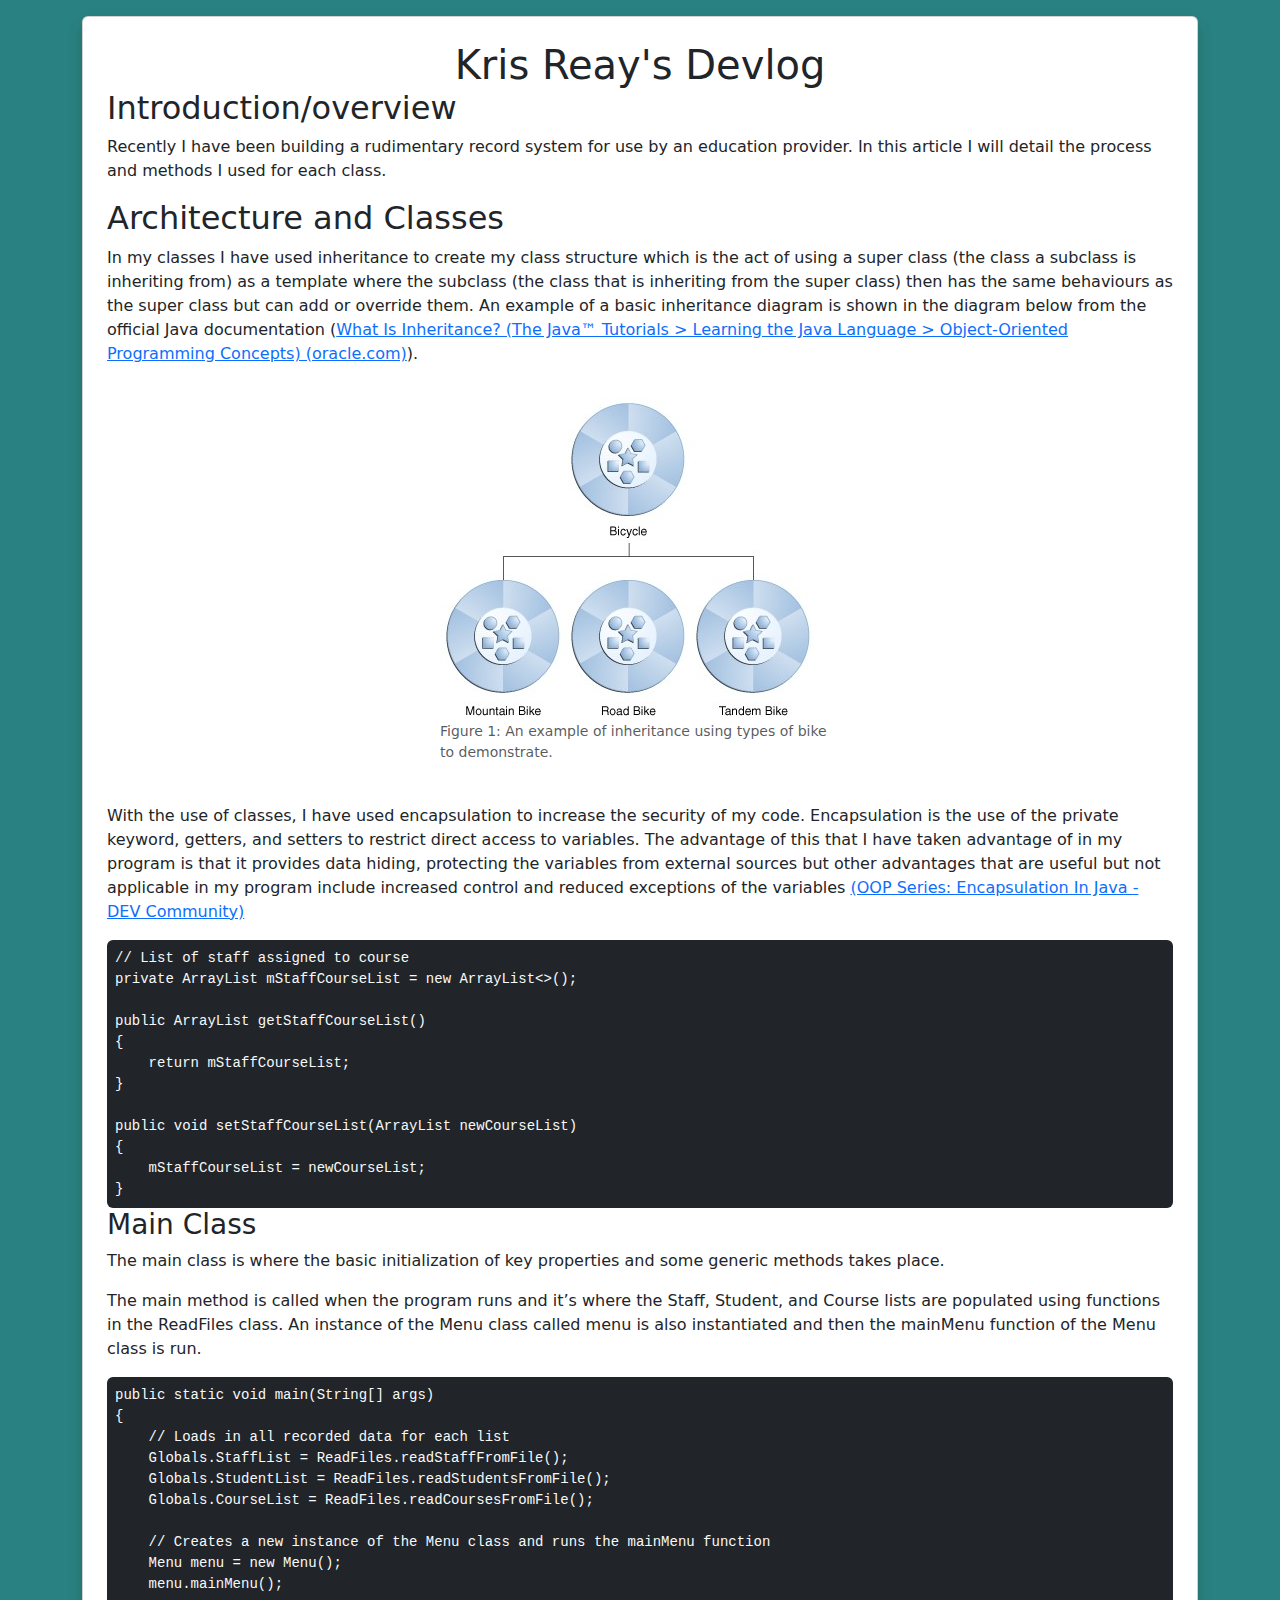
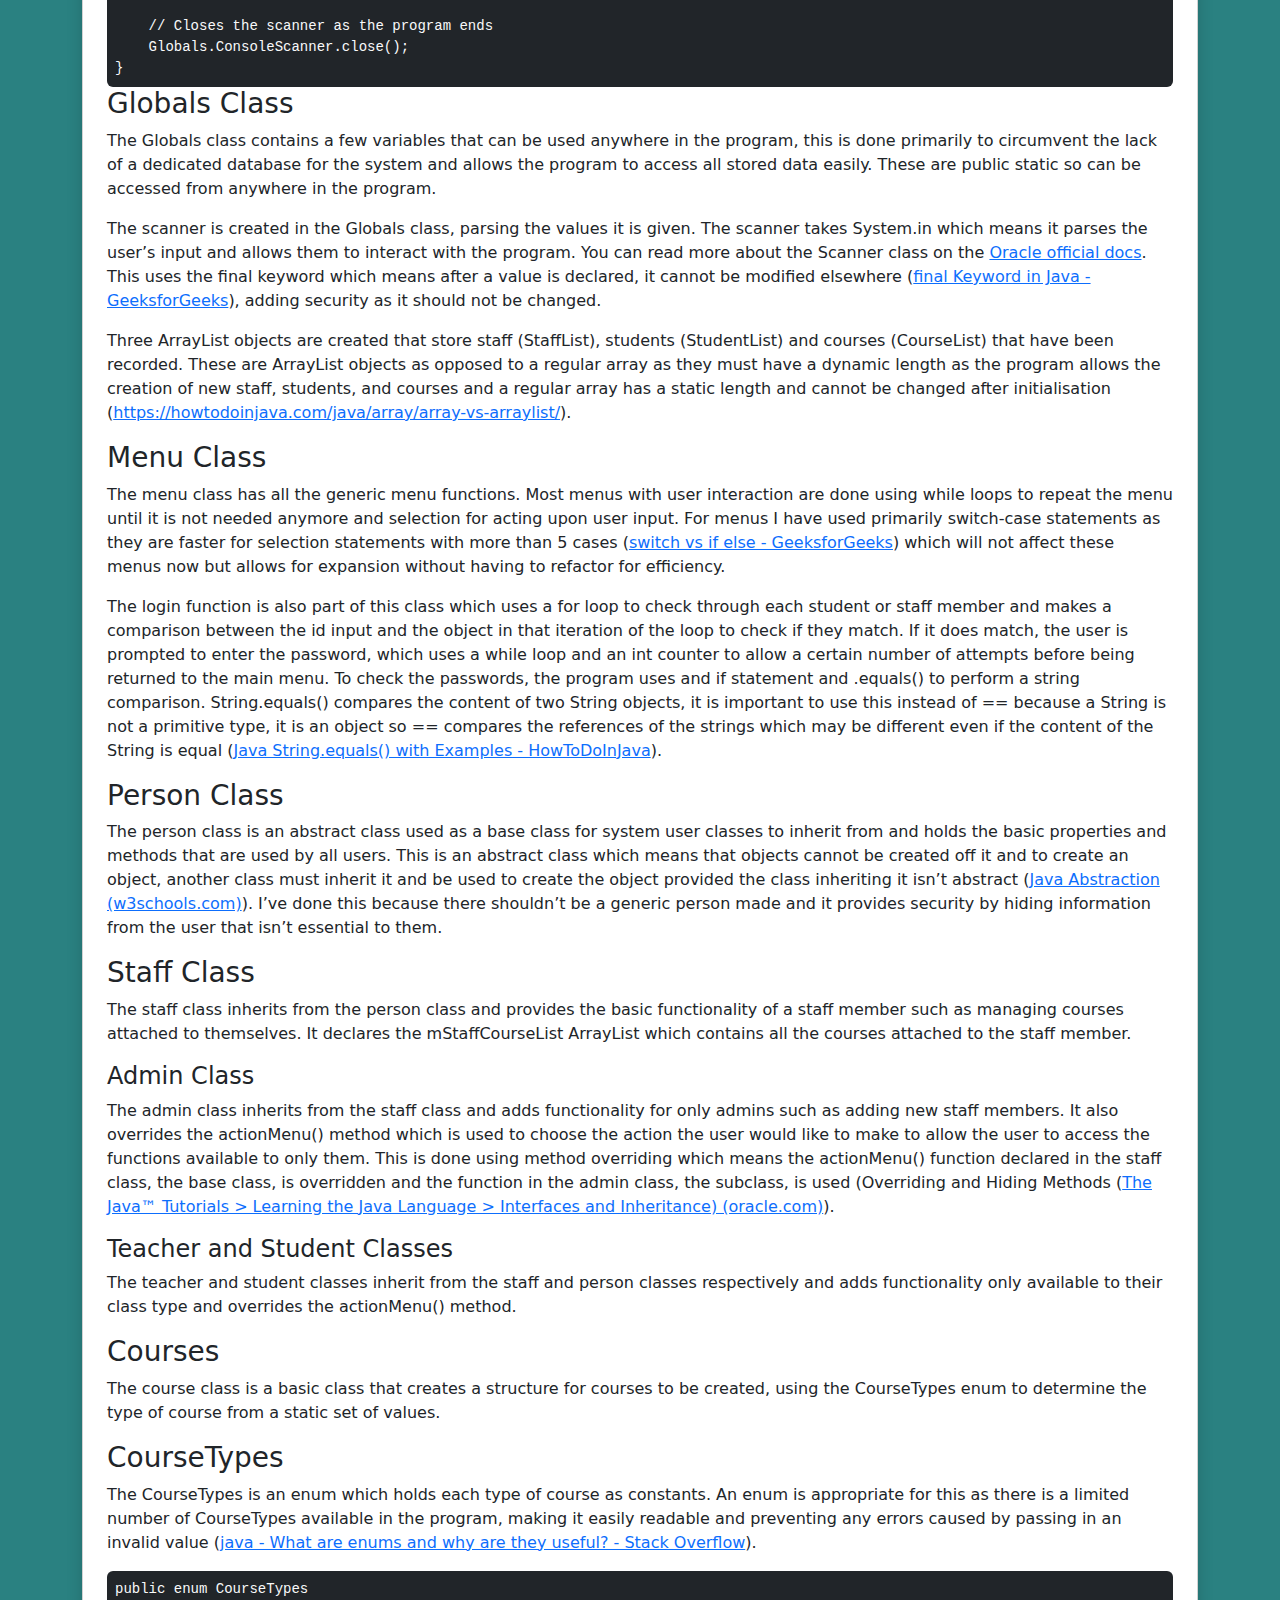
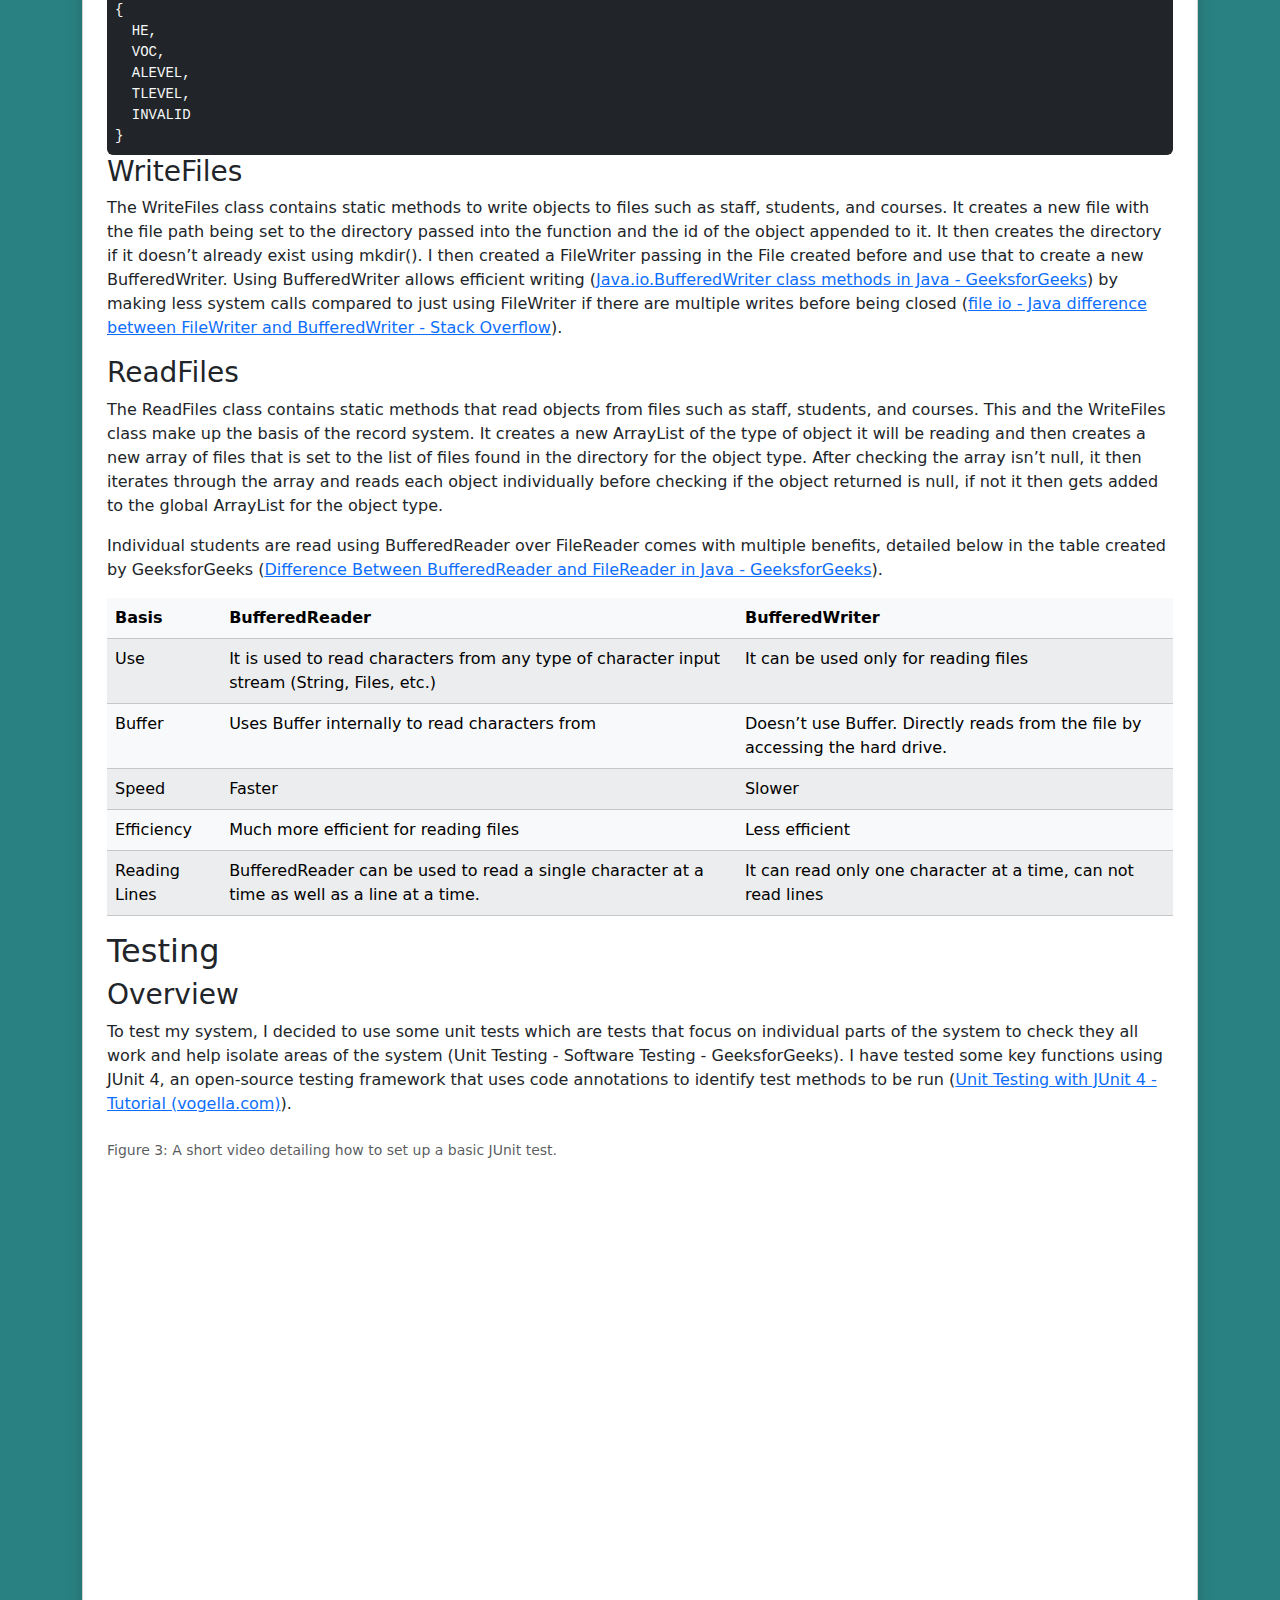
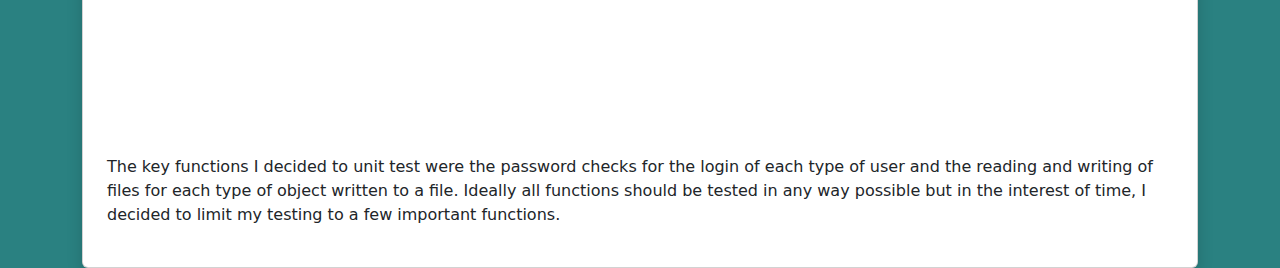
==== index.html @ dc6b8856 "Added embedded video" ====
<!DOCTYPE html>
<html lang="en">

<head>
  <meta charset="UTF-8">
  <meta name="viewport" content="width=device-width, initial-scale=1.0">
  <meta http-equiv="X-UA-Compatible" content="ie=edge">
  <title>My Website</title>
  <link rel="stylesheet" href="./lib/bootstrap/css/bootstrap.min.css">
  <link rel="stylesheet" href="./StyleSheets/Styles.css">
</head>

<body>

  <main class="">
    <div class="container">
      <div class="card shadow p-4 mt-3">

        <h1 class="m-0 text-center">Kris Reay's Devlog</h1>

        <h2>Introduction/overview</h2>
        <p>Recently I have been building a rudimentary record system for use by an education provider. In this article I
          will detail the process and methods I used for each class.</p>

        <h2>Architecture and Classes</h2>

        <p>In my classes I have used inheritance to create my class structure which is the act of using a super class
          (the class a subclass is inheriting from) as a template where the subclass (the class that is inheriting from
          the super class) then has the same behaviours as the super class but can add or override them. An example of a
          basic inheritance diagram is shown in the diagram below from the official Java documentation (<a
            href="https://docs.oracle.com/javase/tutorial/java/concepts/inheritance.html">What Is Inheritance? (The
            Java™ Tutorials > Learning the Java Language > Object-Oriented Programming Concepts) (oracle.com)</a>).</p>

        <div class="image-container">
          <figure class="figure">
            <img src="images/Inheritance diagram.jpg" alt="A diagram of classes in a hierarchy." class="img-fluid">
            <figcaption class="figure-caption">Figure 1: An example of inheritance using types of bike to demonstrate.
            </figcaption>
          </figure>

        </div>

        <p>With the use of classes, I have used encapsulation to increase the security of my code. Encapsulation is the
          use of the private keyword, getters, and setters to restrict direct access to variables. The advantage of this
          that I have taken advantage of in my program is that it provides data hiding, protecting the variables from
          external sources but other advantages that are useful but not applicable in my program include increased
          control and reduced exceptions of the variables <a
            href="https://dev.to/princeibs/oop-series-encapsulation-in-java-1n51">(OOP Series: Encapsulation In Java -
            DEV Community)</a></p>


        <pre class="m-0 p-2 bg-dark text-light rounded overflow-x-auto"><code>// List of staff assigned to course
private ArrayList<String> mStaffCourseList = new ArrayList<>();

public ArrayList<String> getStaffCourseList()
{
    return mStaffCourseList;
}

public void setStaffCourseList(ArrayList<String> newCourseList)
{
    mStaffCourseList = newCourseList;
}</code></pre>


        <h3>Main Class</h3>
        <p>The main class is where the basic initialization of key properties and some generic methods takes place.</p>
        <p>The main method is called when the program runs and it’s where the Staff, Student, and Course lists are
          populated using functions in the ReadFiles class. An instance of the Menu class called menu is also
          instantiated and then the mainMenu function of the Menu class is run. </p>

        <pre class="m-0 p-2 bg-dark text-light rounded overflow-x-auto"><code>public static void main(String[] args)
{
    // Loads in all recorded data for each list
    Globals.StaffList = ReadFiles.readStaffFromFile();
    Globals.StudentList = ReadFiles.readStudentsFromFile();
    Globals.CourseList = ReadFiles.readCoursesFromFile();

    // Creates a new instance of the Menu class and runs the mainMenu function
    Menu menu = new Menu();
    menu.mainMenu();

    // Closes the scanner as the program ends
    Globals.ConsoleScanner.close();
}</code></pre>

        <h3>Globals Class</h3>
        <p>The Globals class contains a few variables that can be used anywhere in the program, this is done primarily
          to circumvent the lack of a dedicated database for the system and allows the program to access all stored data
          easily. These are public static so can be accessed from anywhere in the program.</p>
        <p>The scanner is created in the Globals class, parsing the values it is given. The scanner takes System.in
          which means it parses the user’s input and allows them to interact with the program. You can read more about
          the Scanner class on the <a href="https://docs.oracle.com/javase/8/docs/api/java/util/Scanner.html">Oracle
            official docs</a>. This uses the final keyword which means after a value is declared, it cannot be modified
          elsewhere (<a href="https://www.geeksforgeeks.org/final-keyword-in-java/">final Keyword in Java -
            GeeksforGeeks</a>), adding security as it should not be changed.</p>
        <p>Three ArrayList objects are created that store staff (StaffList), students (StudentList) and courses
          (CourseList) that have been recorded. These are ArrayList objects as opposed to a regular array as they must
          have a dynamic length as the program allows the creation of new staff, students, and courses and a regular
          array has a static length and cannot be changed after initialisation
          (<a
            href="https://howtodoinjava.com/java/array/array-vs-arraylist/">https://howtodoinjava.com/java/array/array-vs-arraylist/</a>).
        </p>

        <h3>Menu Class</h3>
        <p>The menu class has all the generic menu functions. Most menus with user interaction are done using while
          loops to repeat the menu until it is not needed anymore and selection for acting upon user input. For menus I
          have used primarily switch-case statements as they are faster for selection statements with more than 5 cases
          (<a href="https://www.geeksforgeeks.org/switch-vs-else/">switch vs if else - GeeksforGeeks</a>) which will not
          affect these menus now but allows for expansion without
          having to refactor for efficiency. </p>
        <p>The login function is also part of this class which uses a for loop to check through each student or staff
          member and makes a comparison between the id input and the object in that iteration of the loop to check if
          they match. If it does match, the user is prompted to enter the password, which uses a while loop and an int
          counter to allow a certain number of attempts before being returned to the main menu. To check the passwords,
          the program uses and if statement and .equals() to perform a string comparison. String.equals() compares the
          content of two String objects, it is important to use this instead of == because a String is not a primitive
          type, it is an object so == compares the references of the strings which may be different even if the content
          of the String is equal (<a href="https://howtodoinjava.com/java/string/string-equals-method/">Java
            String.equals() with Examples - HowToDoInJava</a>).</p>

        <h3>Person Class</h3>
        <p>The person class is an abstract class used as a base class for system user classes to inherit from and holds
          the basic properties and methods that are used by all users. This is an abstract class which means that
          objects cannot be created off it and to create an object, another class must inherit it and be used to create
          the object provided the class inheriting it isn’t abstract (<a
            href="https://www.w3schools.com/java/java_abstract.asp">Java Abstraction (w3schools.com)</a>). I’ve done
          this
          because there shouldn’t be a generic person made and it provides security by hiding information from the user
          that isn’t essential to them. </p>

        <h3>Staff Class</h3>
        <p>The staff class inherits from the person class and provides the basic functionality of a staff member such as
          managing courses attached to themselves. It declares the mStaffCourseList ArrayList which contains all the
          courses attached to the staff member. </p>

        <h4>Admin Class</h4>
        <p>The admin class inherits from the staff class and adds functionality for only admins such as adding new staff
          members. It also overrides the actionMenu() method which is used to choose the action the user would like to
          make to allow the user to access the functions available to only them. This is done using method overriding
          which means the actionMenu() function declared in the staff class, the base class, is overridden and the
          function in the admin class, the subclass, is used (Overriding and Hiding Methods (<a
            href="https://docs.oracle.com/javase/tutorial/java/IandI/override.html">The Java™ Tutorials >
            Learning the Java Language > Interfaces and Inheritance) (oracle.com)</a>). </p>

        <h4>Teacher and Student Classes</h4>

        <p>The teacher and student classes inherit from the staff and person classes respectively and adds
          functionality only available to their class type and overrides the actionMenu() method. </p>


        <h3>Courses</h3>

        <p>The course class is a basic class that creates a structure for courses to be created, using the CourseTypes
          enum
          to determine the type of course from a static set of values.</p>

        <h3>CourseTypes</h3>

        <p>The CourseTypes is an enum which holds each type of course as constants. An enum is appropriate for this as
          there is a limited number of CourseTypes available in the program, making it easily readable and preventing
          any
          errors caused by passing in an invalid value (<a
            href="https://stackoverflow.com/questions/4709175/what-are-enums-and-why-are-they-useful/4709224#4709224">java
            - What are enums and why are they useful? - Stack Overflow</a>).</p>

        <pre class="m-0 p-2 bg-dark text-light rounded overflow-x-auto"><code>public enum CourseTypes
{
  HE,
  VOC,
  ALEVEL,
  TLEVEL,
  INVALID
}</code></pre>

        <h3>WriteFiles</h3>

        <p>The WriteFiles class contains static methods to write objects to files such as staff, students, and courses.
          It
          creates a new file with the file path being set to the directory passed into the function and the id of the
          object appended to it. It then creates the directory if it doesn’t already exist using mkdir(). I then created
          a
          FileWriter passing in the File created before and use that to create a new BufferedWriter. Using
          BufferedWriter
          allows efficient writing (<a
            href="https://www.geeksforgeeks.org/io-bufferedwriter-class-methods-java/">Java.io.BufferedWriter class
            methods in Java - GeeksforGeeks</a>) by making less system
          calls compared to just using FileWriter if there are multiple writes before being closed (<a
            href="https://stackoverflow.com/questions/12350248/java-difference-between-filewriter-and-bufferedwriter/12350364#12350364">file
            io - Java
            difference between FileWriter and BufferedWriter - Stack Overflow</a>).</p>

        <h3>ReadFiles</h3>

        <p>The ReadFiles class contains static methods that read objects from files such as staff, students, and
          courses. This and the WriteFiles class make up the basis of the record system. It creates a new ArrayList of
          the type of object it will be reading and then creates a new array of files that is set to the list of files
          found in the directory for the object type. After checking the array isn’t null, it then iterates through the
          array and reads each object individually before checking if the object returned is null, if not it then gets
          added to the global ArrayList for the object type.</p>

        <p>Individual students are read using BufferedReader over FileReader comes with multiple benefits, detailed
          below
          in the table created by GeeksforGeeks (<a
            href="https://www.geeksforgeeks.org/difference-between-bufferedreader-and-filereader-in-java/">Difference
            Between BufferedReader and FileReader in Java -
            GeeksforGeeks</a>).</p>

        <div class="table-responsive">
          <table class="table table-striped table-light">
            <thead>
              <tr>
                <th>Basis</th>
                <th>BufferedReader</th>
                <th>BufferedWriter</th>
              </tr>
            </thead>
            <tbody>
              <tr>
                <td>Use</td>
                <td>It is used to read characters from any type of character input stream (String, Files, etc.)</td>
                <td>It can be used only for reading files</td>
              </tr>
              <tr>
                <td>Buffer</td>
                <td>Uses Buffer internally to read characters from</td>
                <td>Doesn’t use Buffer. Directly reads from the file by accessing the hard drive.</td>
              </tr>
              <tr>
                <td>Speed</td>
                <td>Faster</td>
                <td>Slower</td>
              </tr>
              <tr>
                <td>Efficiency</td>
                <td>Much more efficient for reading files</td>
                <td>Less efficient</td>
              </tr>
              <tr>
                <td>Reading Lines</td>
                <td>BufferedReader can be used to read a single character at a time as well as a line at a time.</td>
                <td>It can read only one character at a time, can not read lines</td>
              </tr>
            </tbody>
          </table>
        </div>

        <h2>Testing</h2>

        <h3>Overview</h3>

        <p>To test my system, I decided to use some unit tests which are tests that focus on individual parts of the
          system to check they all work and help isolate areas of the system (<a
            hre="https://www.geeksforgeeks.org/unit-testing-software-testing/">Unit Testing - Software Testing -
            GeeksforGeeks</a>). I have tested some key functions using JUnit 4, an open-source testing framework that
          uses
          code annotations to identify test methods to be run (<a
            href="https://www.vogella.com/tutorials/JUnit4/article.html">Unit Testing with JUnit 4 - Tutorial
            (vogella.com)</a>).</p>

        <figure class="ratio ratio-16x9 mt-2 mb-3">
          <iframe src="https://www.youtube.com/embed/OsCVJX81yIo?si=j7P9_ySsErX0QL7p" title="YouTube video player"
            frameborder="0"
            allow="accelerometer; autoplay; clipboard-write; encrypted-media; gyroscope; picture-in-picture; web-share"
            referrerpolicy="strict-origin-when-cross-origin" allowfullscreen></iframe>
          <figcaption class="figure-caption">Figure 3: A short video detailing how to set up a basic JUnit test.
          </figcaption>
        </figure>

        <p>The key functions I decided to unit test were the password checks for the login of each type of user and the
          reading and writing of files for each type of object written to a file. Ideally all functions should be tested
          in any way possible but in the interest of time, I decided to limit my testing to a few important functions.
        </p>
      </div>
    </div>
  </main>
</body>

</html>
---- StyleSheets/Styles.css ----
.image-container {
    max-width: 400px;
    max-height: 400px;
    margin: auto;
    margin-top: 15px;
    margin-bottom: 25px;
}

body {
    background-color: #2a8181;
}
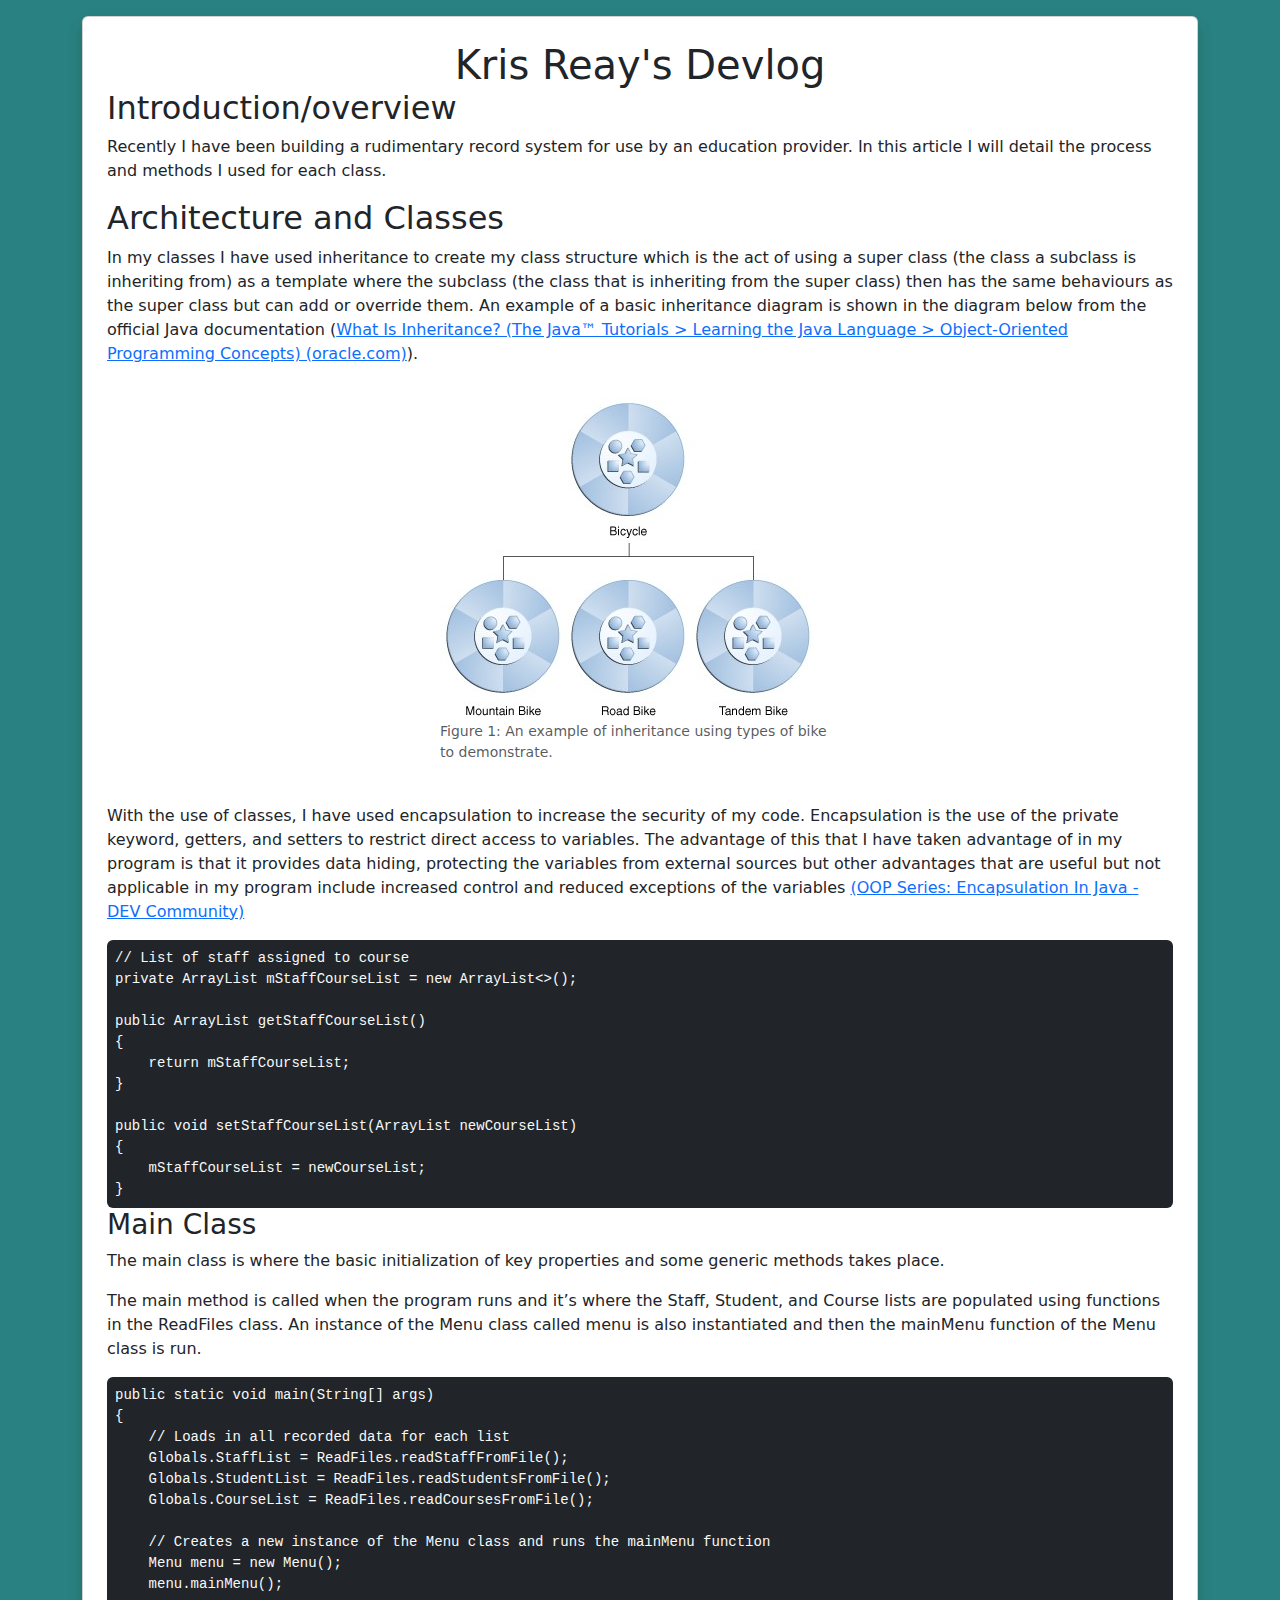
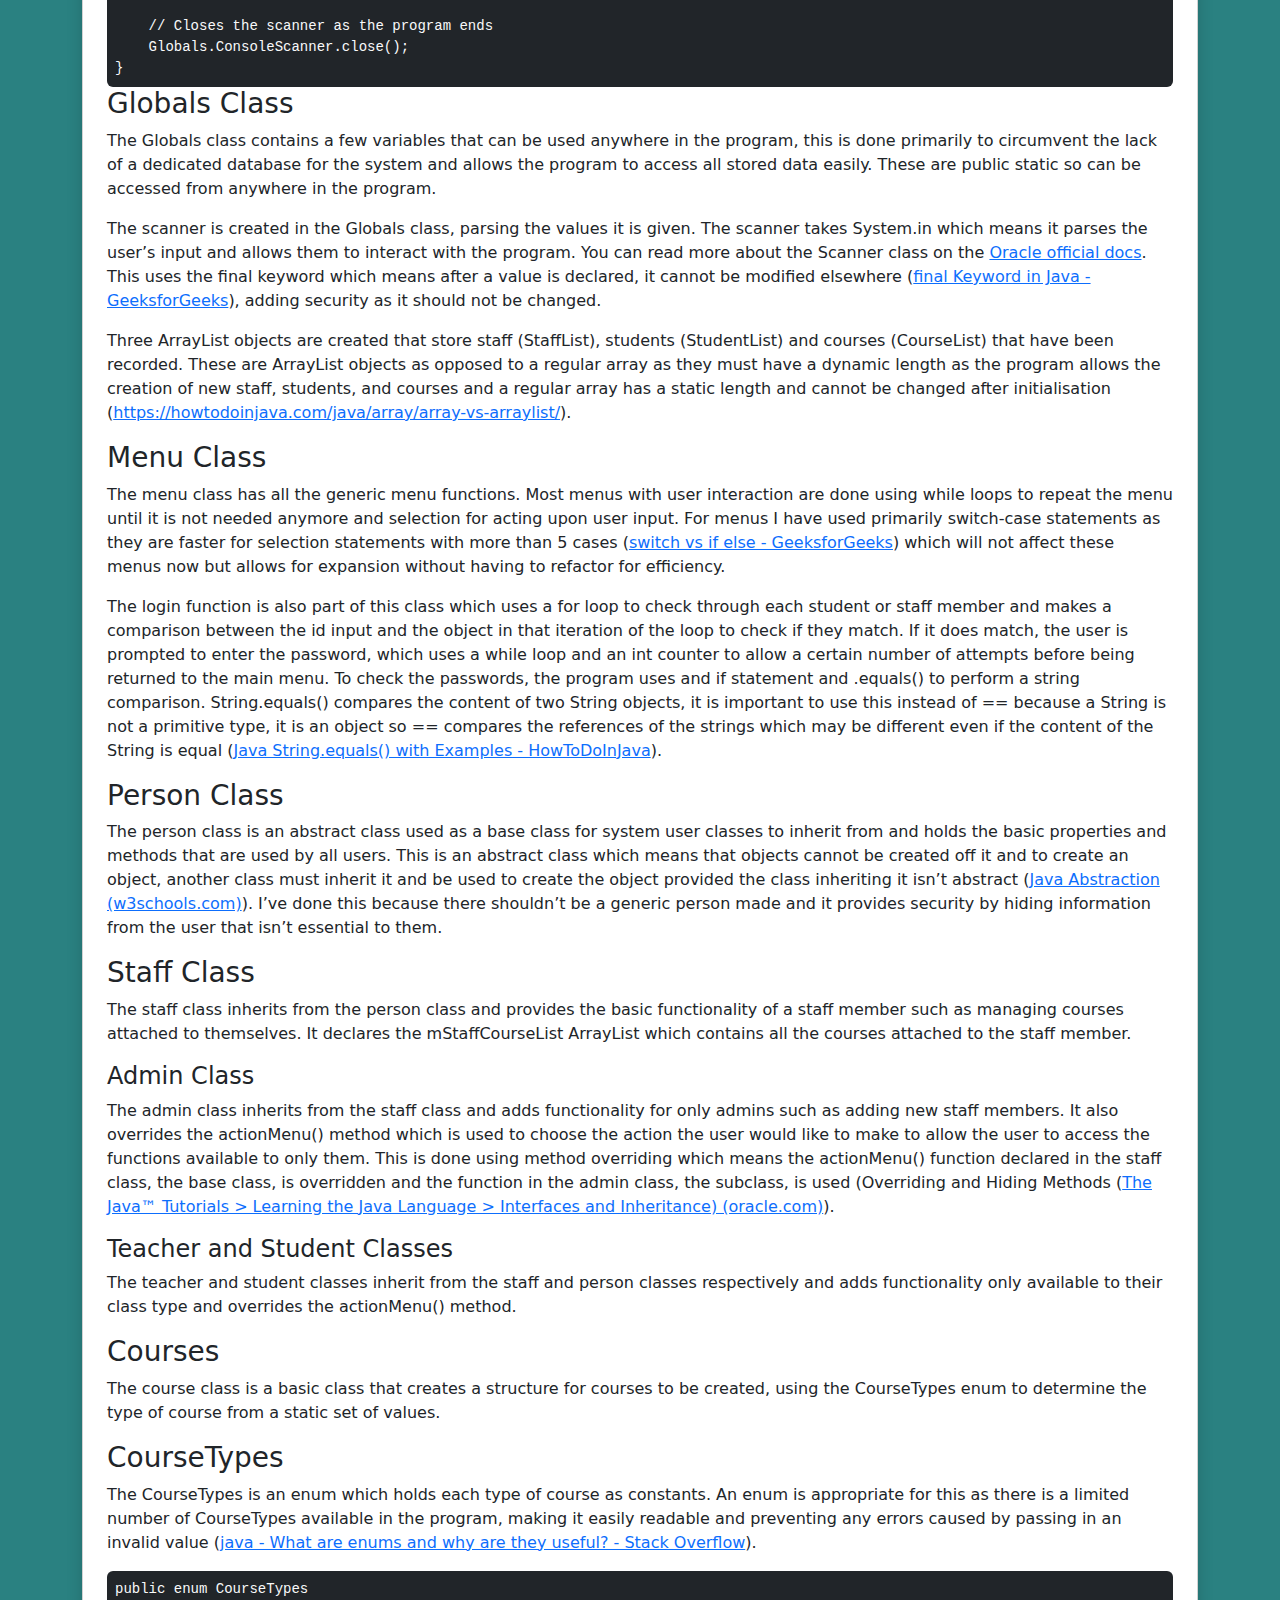
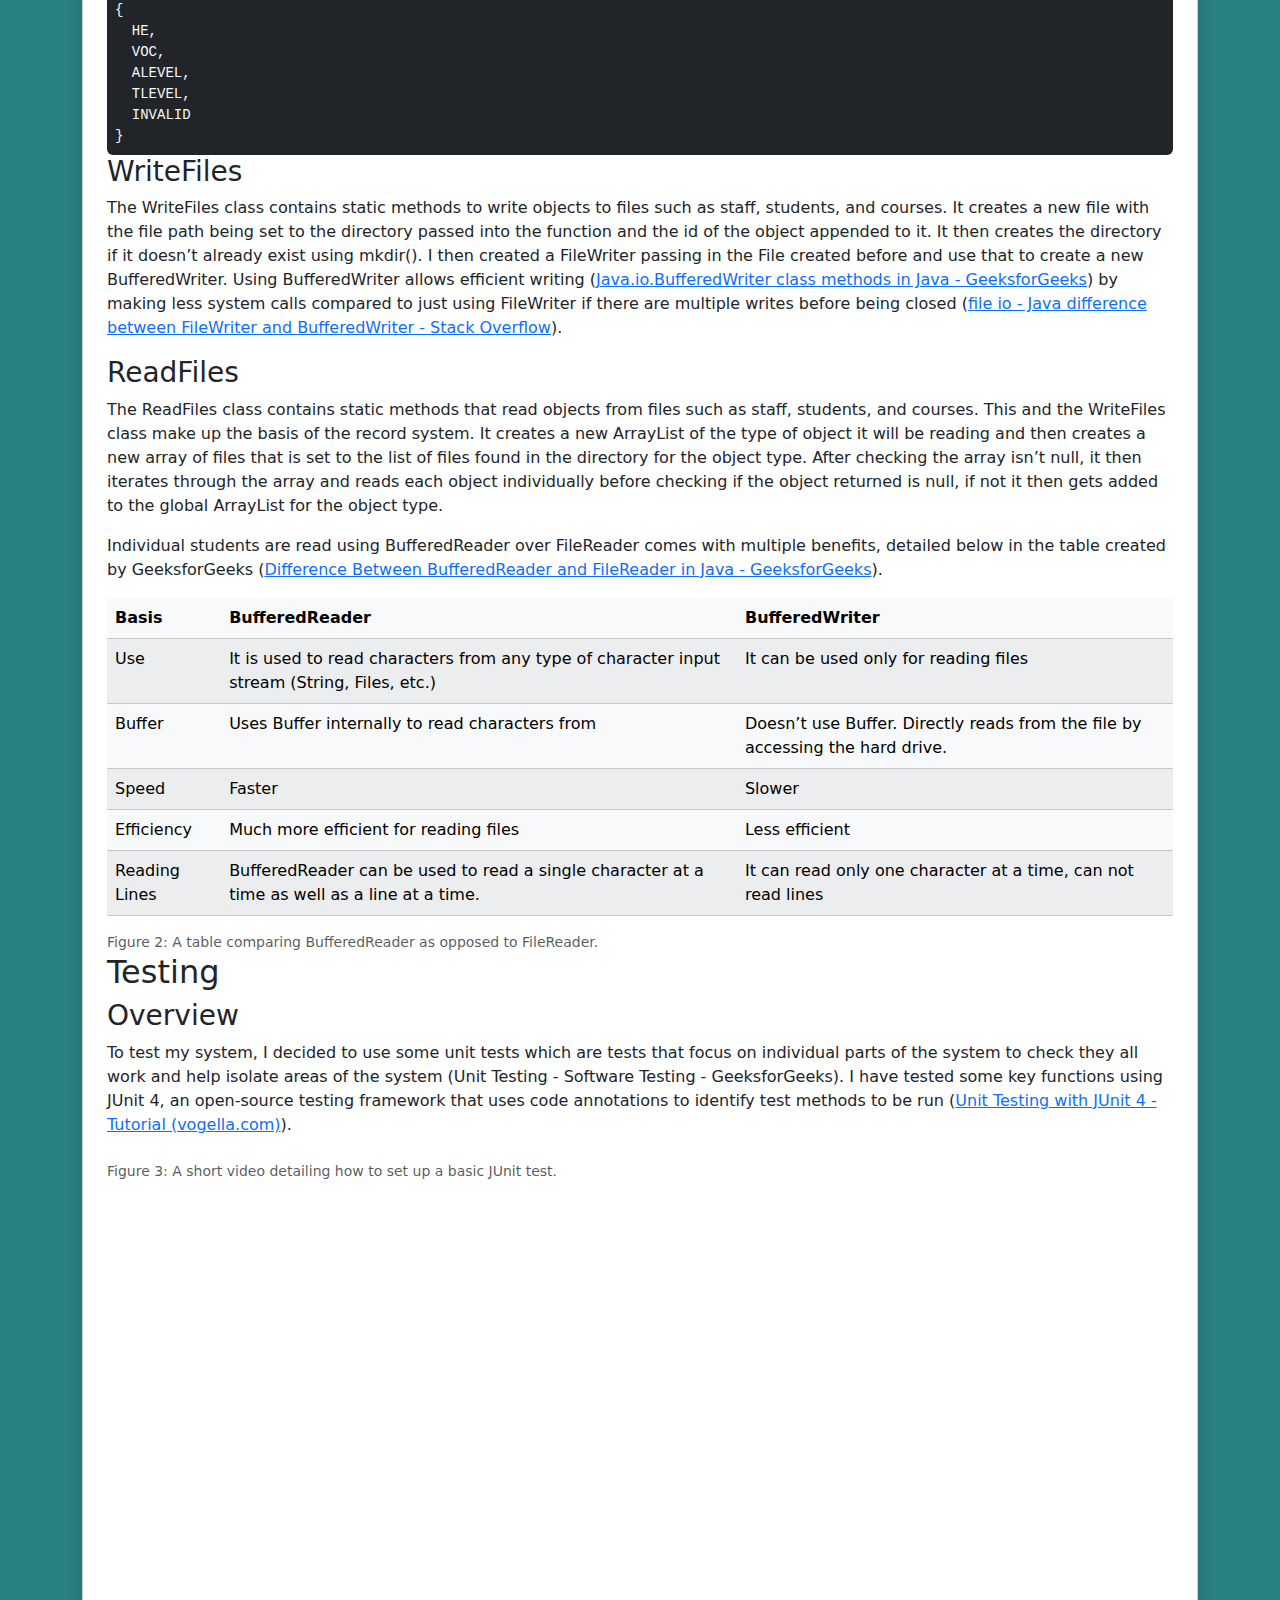
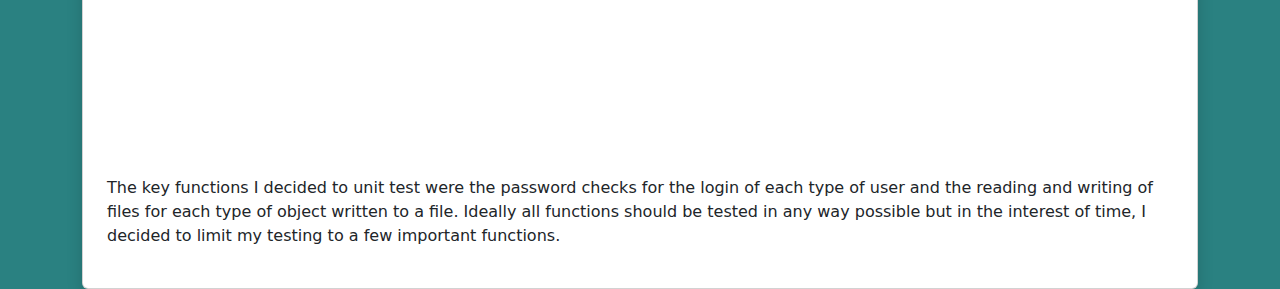
==== commit 49096830: "Added figure caption to table" ====
--- a/index.html
+++ b/index.html
@@ -244,6 +244,9 @@
             </tbody>
           </table>
         </div>
+          <figcaption class="figure-caption">Figure 2: A table comparing BufferedReader as opposed to FileReader.
+          </figcaption>
+        </figure>
 
         <h2>Testing</h2>
 
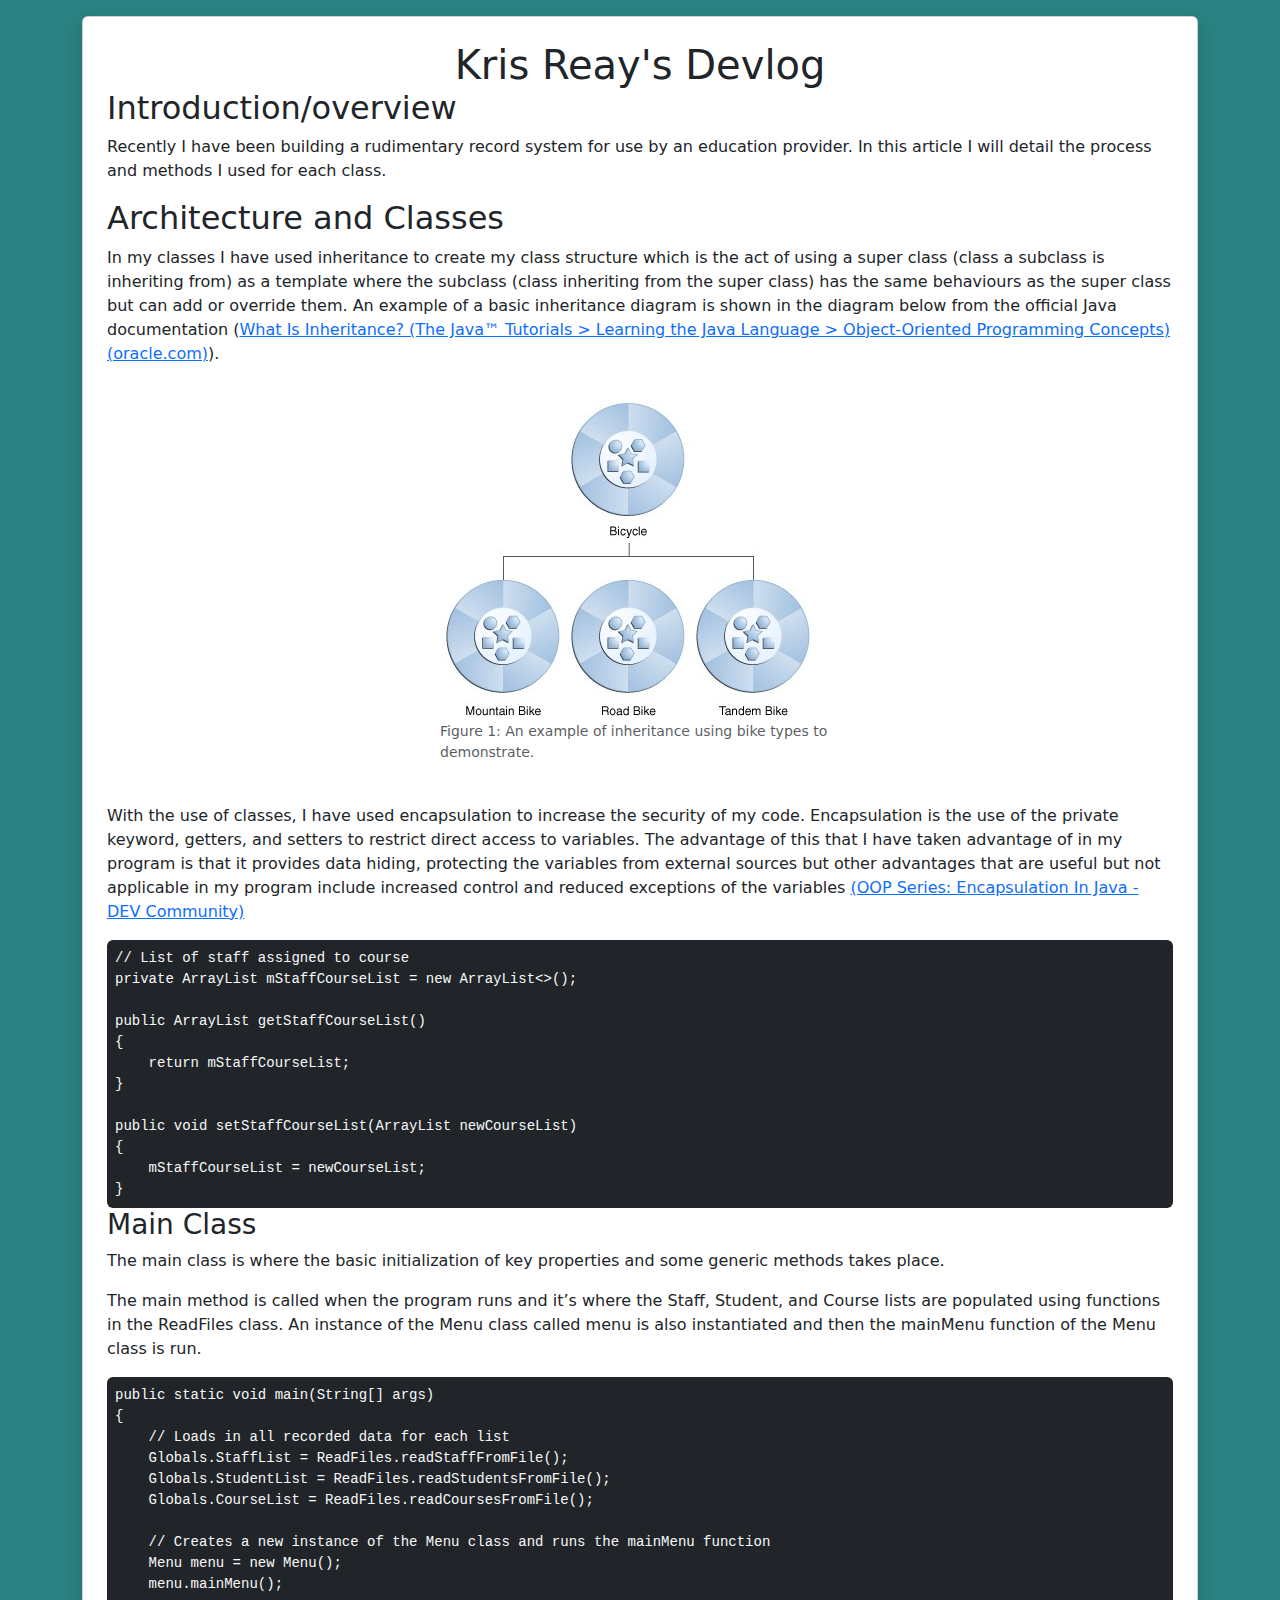
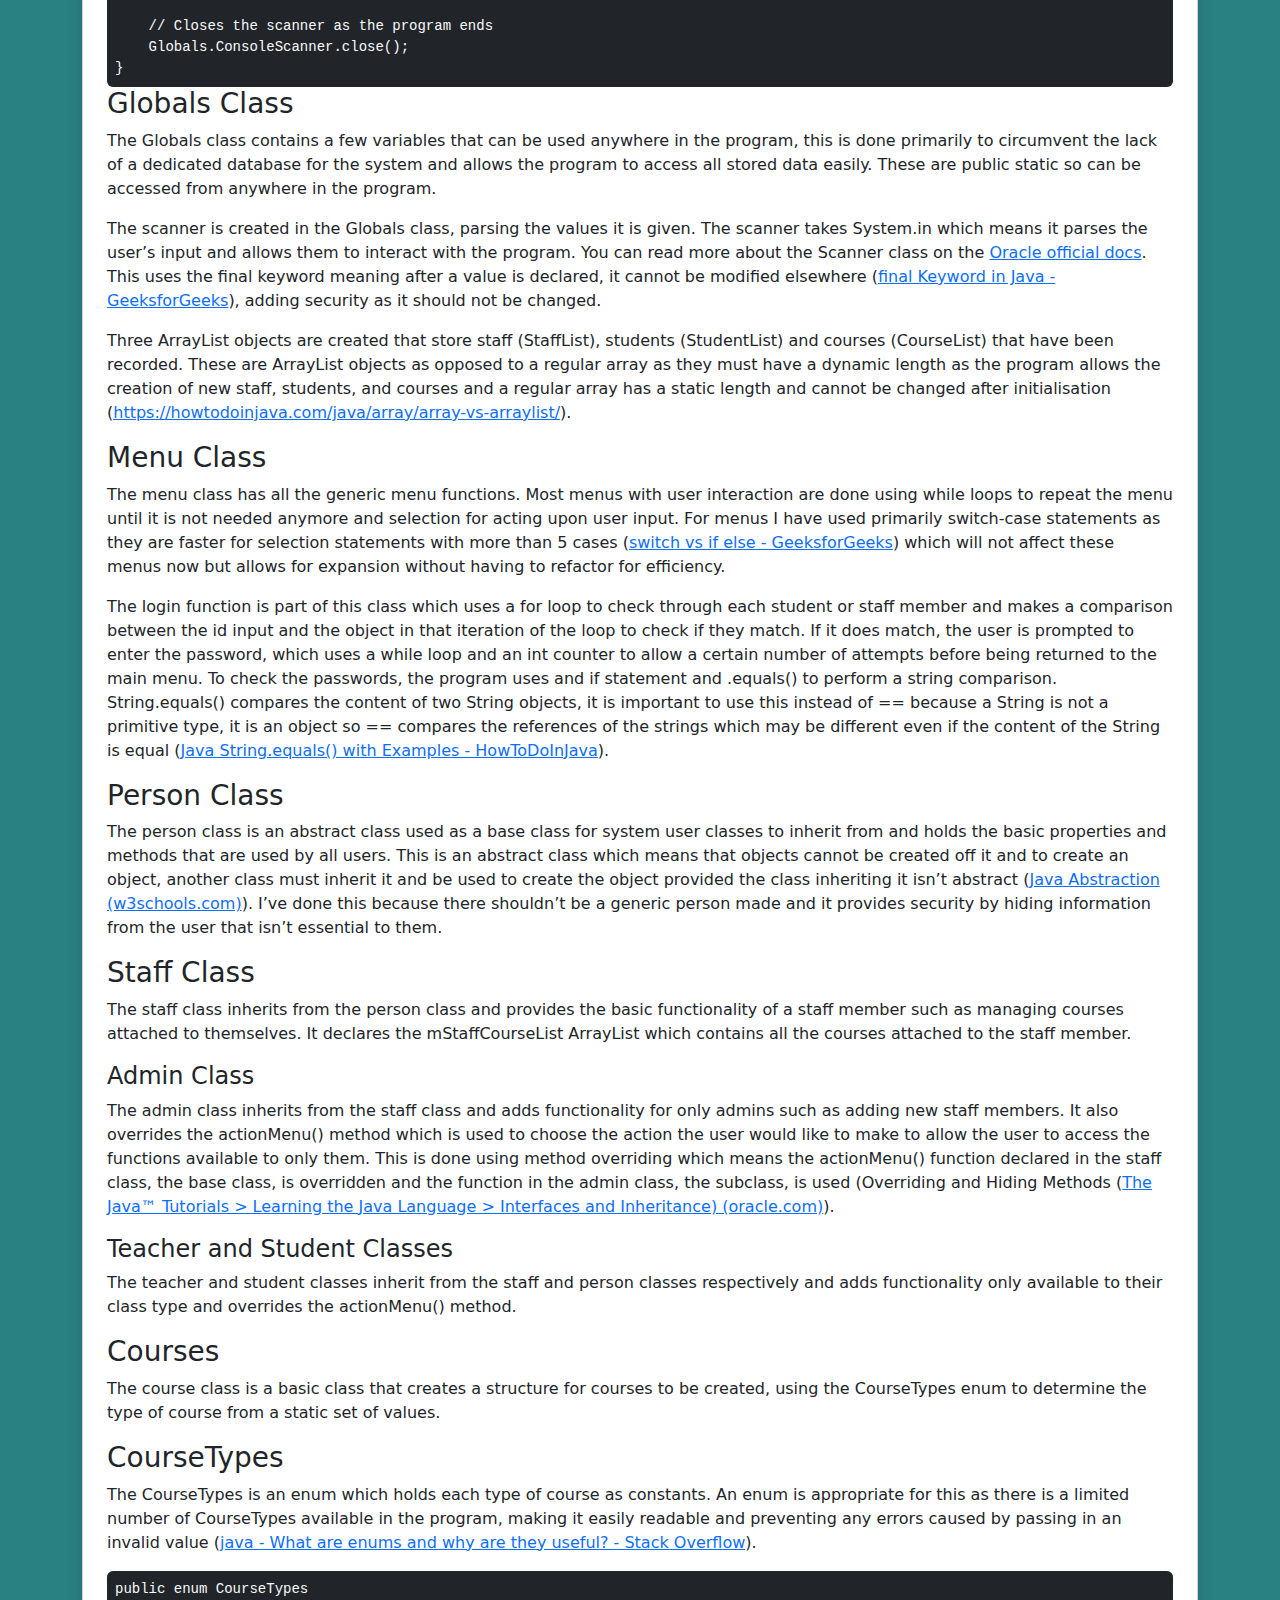
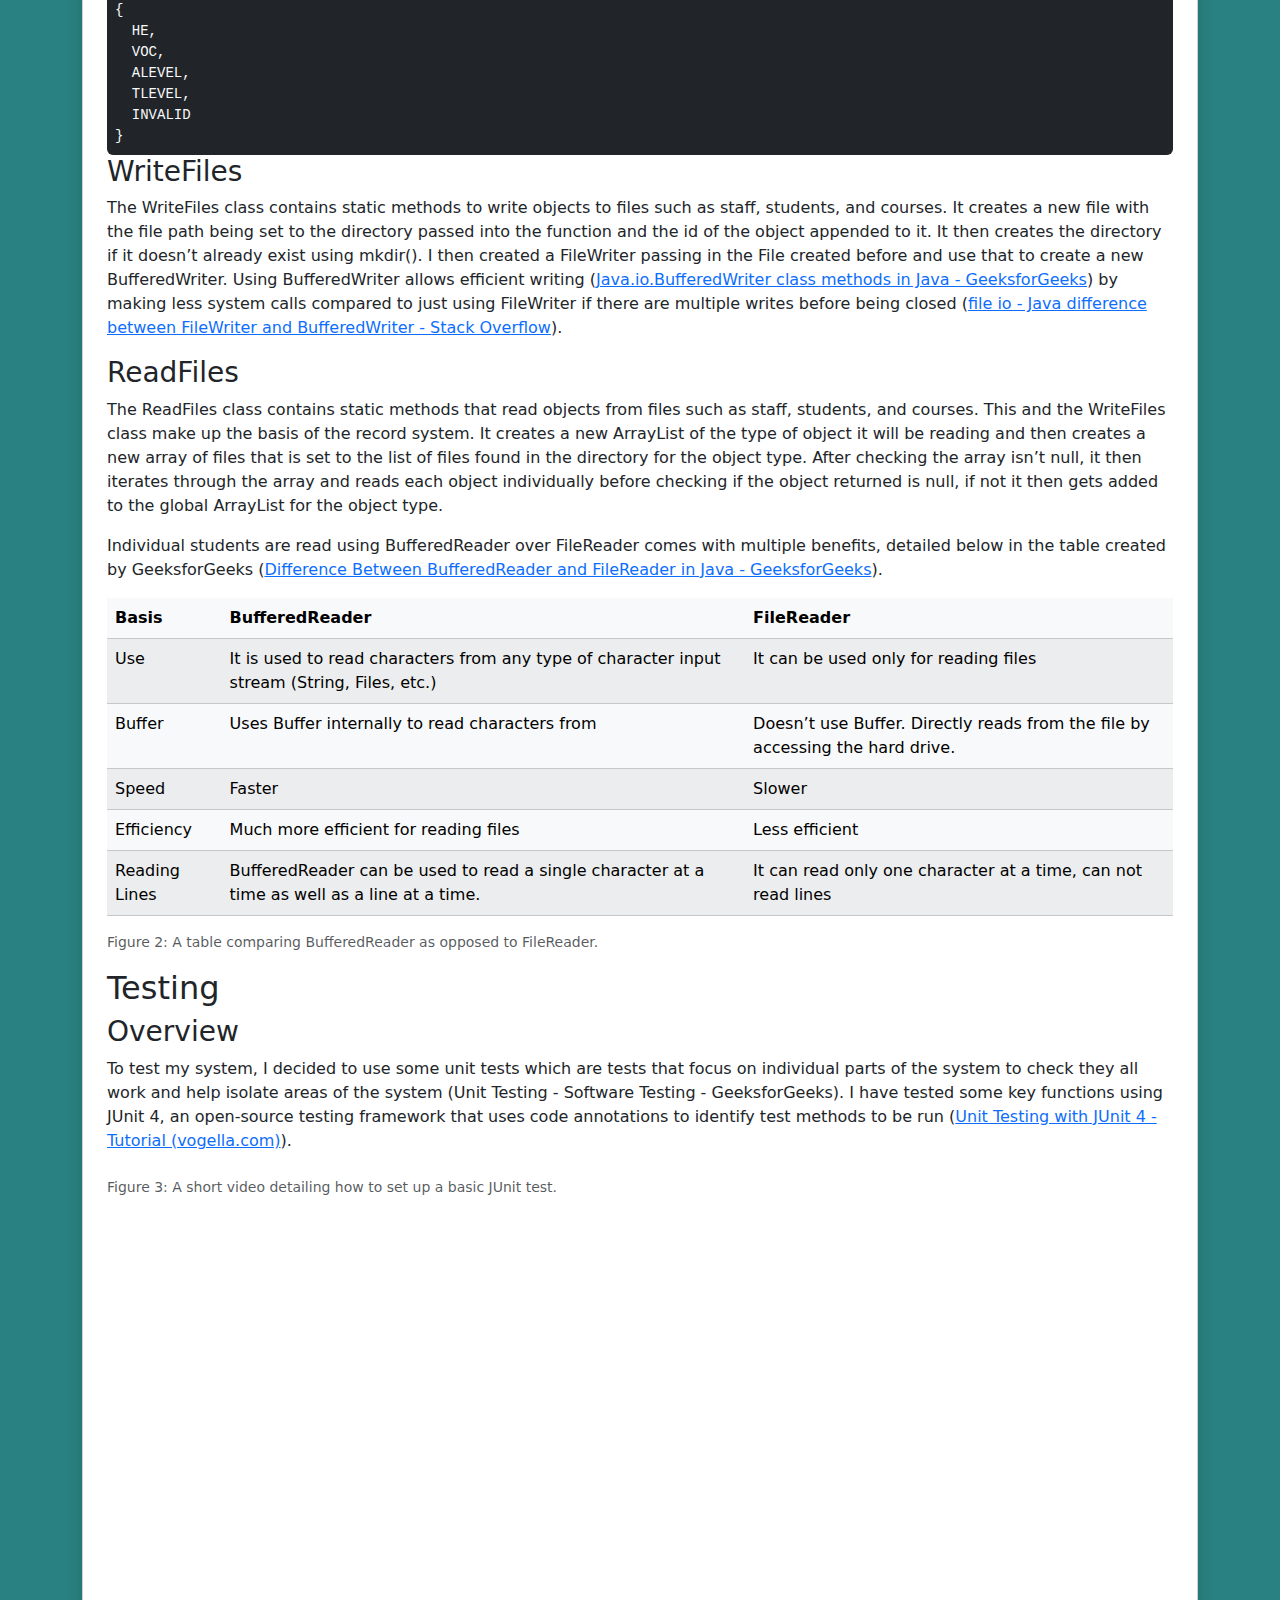
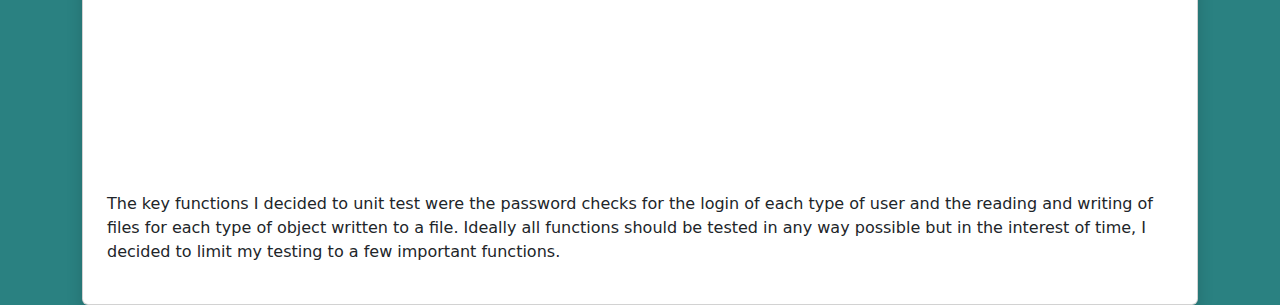
==== commit 8b5b5203: "Adjusted wording" ====
--- a/index.html
+++ b/index.html
@@ -25,8 +25,8 @@
         <h2>Architecture and Classes</h2>
 
         <p>In my classes I have used inheritance to create my class structure which is the act of using a super class
-          (the class a subclass is inheriting from) as a template where the subclass (the class that is inheriting from
-          the super class) then has the same behaviours as the super class but can add or override them. An example of a
+          (class a subclass is inheriting from) as a template where the subclass (class inheriting from
+          the super class) has the same behaviours as the super class but can add or override them. An example of a
           basic inheritance diagram is shown in the diagram below from the official Java documentation (<a
             href="https://docs.oracle.com/javase/tutorial/java/concepts/inheritance.html">What Is Inheritance? (The
             Java™ Tutorials > Learning the Java Language > Object-Oriented Programming Concepts) (oracle.com)</a>).</p>
@@ -34,7 +34,7 @@
         <div class="image-container">
           <figure class="figure">
             <img src="images/Inheritance diagram.jpg" alt="A diagram of classes in a hierarchy." class="img-fluid">
-            <figcaption class="figure-caption">Figure 1: An example of inheritance using types of bike to demonstrate.
+            <figcaption class="figure-caption">Figure 1: An example of inheritance using bike types to demonstrate.
             </figcaption>
           </figure>
 
@@ -91,7 +91,7 @@
         <p>The scanner is created in the Globals class, parsing the values it is given. The scanner takes System.in
           which means it parses the user’s input and allows them to interact with the program. You can read more about
           the Scanner class on the <a href="https://docs.oracle.com/javase/8/docs/api/java/util/Scanner.html">Oracle
-            official docs</a>. This uses the final keyword which means after a value is declared, it cannot be modified
+            official docs</a>. This uses the final keyword meaning after a value is declared, it cannot be modified
           elsewhere (<a href="https://www.geeksforgeeks.org/final-keyword-in-java/">final Keyword in Java -
             GeeksforGeeks</a>), adding security as it should not be changed.</p>
         <p>Three ArrayList objects are created that store staff (StaffList), students (StudentList) and courses
@@ -109,7 +109,7 @@
           (<a href="https://www.geeksforgeeks.org/switch-vs-else/">switch vs if else - GeeksforGeeks</a>) which will not
           affect these menus now but allows for expansion without
           having to refactor for efficiency. </p>
-        <p>The login function is also part of this class which uses a for loop to check through each student or staff
+        <p>The login function is part of this class which uses a for loop to check through each student or staff
           member and makes a comparison between the id input and the object in that iteration of the loop to check if
           they match. If it does match, the user is prompted to enter the password, which uses a while loop and an int
           counter to allow a certain number of attempts before being returned to the main menu. To check the passwords,
@@ -206,44 +206,45 @@
             Between BufferedReader and FileReader in Java -
             GeeksforGeeks</a>).</p>
 
-        <div class="table-responsive">
-          <table class="table table-striped table-light">
-            <thead>
-              <tr>
-                <th>Basis</th>
-                <th>BufferedReader</th>
-                <th>BufferedWriter</th>
-              </tr>
-            </thead>
-            <tbody>
-              <tr>
-                <td>Use</td>
-                <td>It is used to read characters from any type of character input stream (String, Files, etc.)</td>
-                <td>It can be used only for reading files</td>
-              </tr>
-              <tr>
-                <td>Buffer</td>
-                <td>Uses Buffer internally to read characters from</td>
-                <td>Doesn’t use Buffer. Directly reads from the file by accessing the hard drive.</td>
-              </tr>
-              <tr>
-                <td>Speed</td>
-                <td>Faster</td>
-                <td>Slower</td>
-              </tr>
-              <tr>
-                <td>Efficiency</td>
-                <td>Much more efficient for reading files</td>
-                <td>Less efficient</td>
-              </tr>
-              <tr>
-                <td>Reading Lines</td>
-                <td>BufferedReader can be used to read a single character at a time as well as a line at a time.</td>
-                <td>It can read only one character at a time, can not read lines</td>
-              </tr>
-            </tbody>
-          </table>
-        </div>
+        <figure>
+          <div class="table-responsive">
+            <table class="table table-striped table-light">
+              <thead>
+                <tr>
+                  <th>Basis</th>
+                  <th>BufferedReader</th>
+                  <th>FileReader</th>
+                </tr>
+              </thead>
+              <tbody>
+                <tr>
+                  <td>Use</td>
+                  <td>It is used to read characters from any type of character input stream (String, Files, etc.)</td>
+                  <td>It can be used only for reading files</td>
+                </tr>
+                <tr>
+                  <td>Buffer</td>
+                  <td>Uses Buffer internally to read characters from</td>
+                  <td>Doesn’t use Buffer. Directly reads from the file by accessing the hard drive.</td>
+                </tr>
+                <tr>
+                  <td>Speed</td>
+                  <td>Faster</td>
+                  <td>Slower</td>
+                </tr>
+                <tr>
+                  <td>Efficiency</td>
+                  <td>Much more efficient for reading files</td>
+                  <td>Less efficient</td>
+                </tr>
+                <tr>
+                  <td>Reading Lines</td>
+                  <td>BufferedReader can be used to read a single character at a time as well as a line at a time.</td>
+                  <td>It can read only one character at a time, can not read lines</td>
+                </tr>
+              </tbody>
+            </table>
+          </div>
           <figcaption class="figure-caption">Figure 2: A table comparing BufferedReader as opposed to FileReader.
           </figcaption>
         </figure>
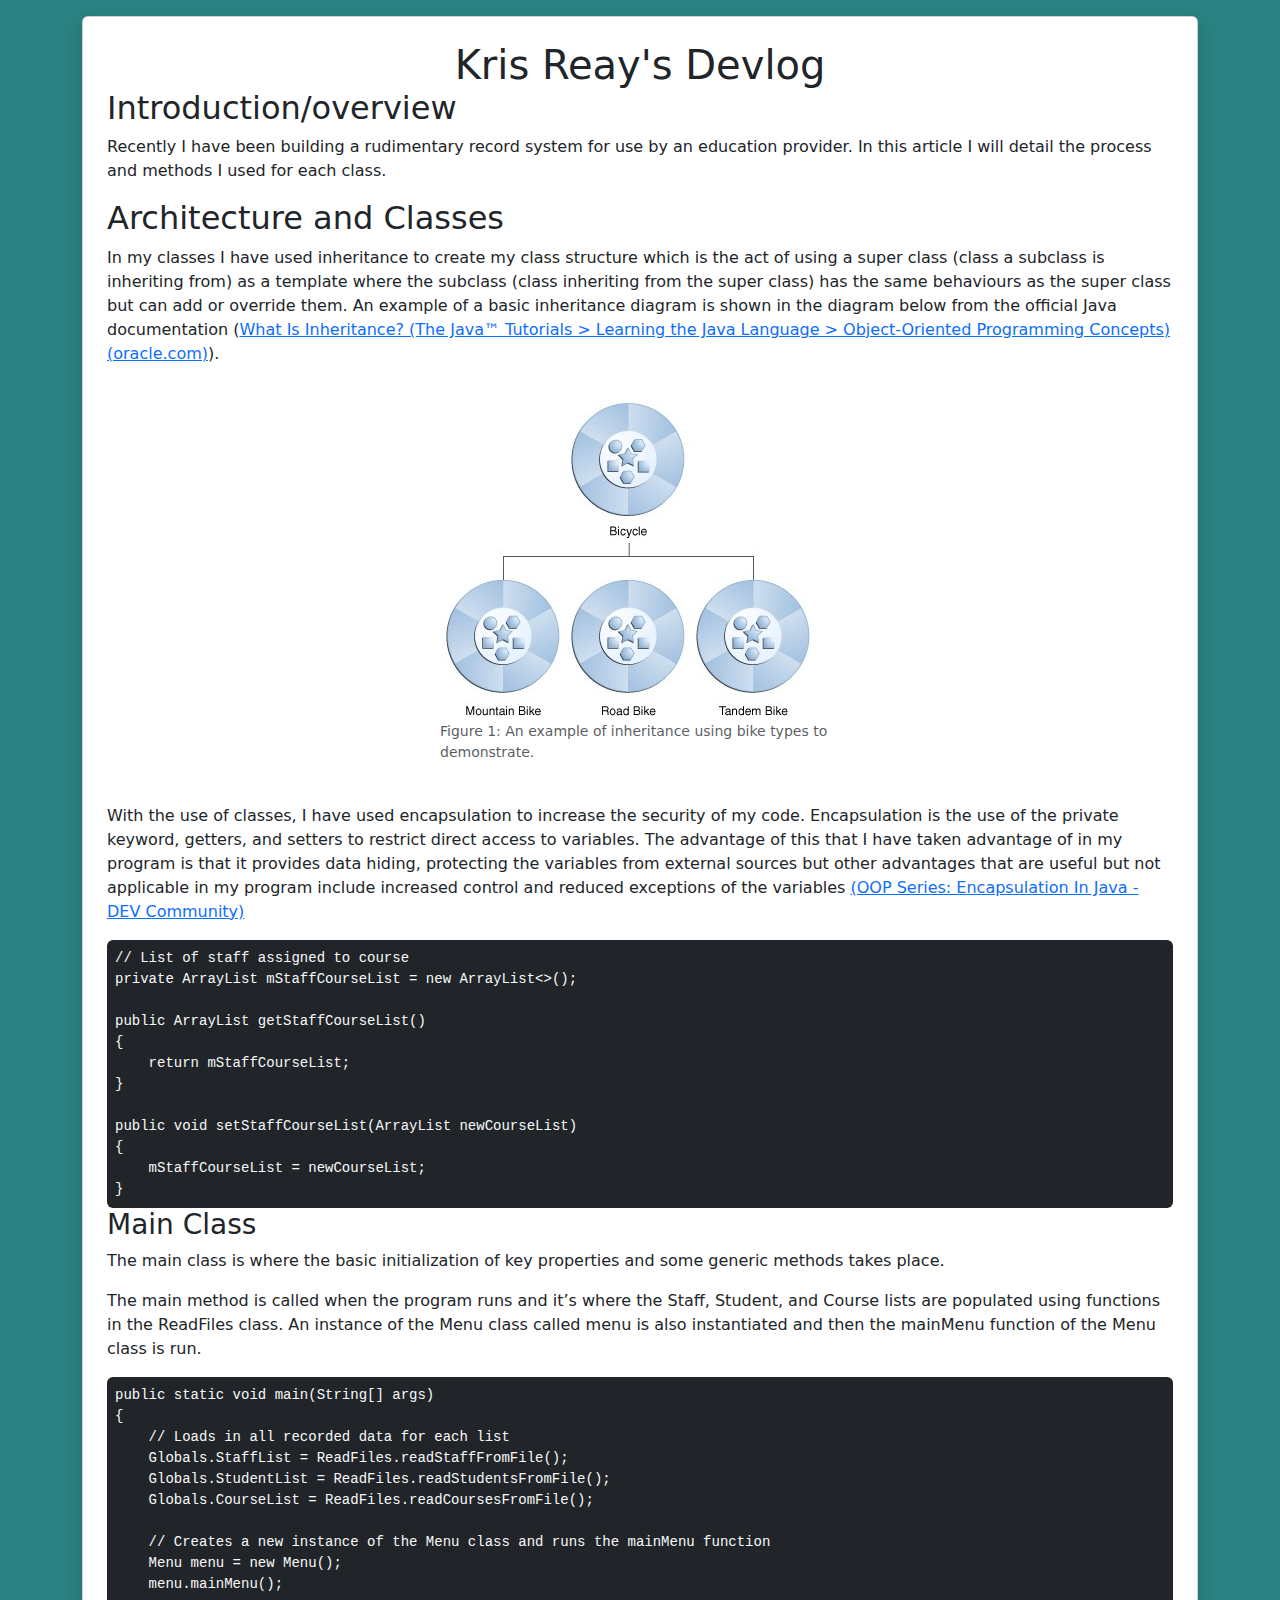
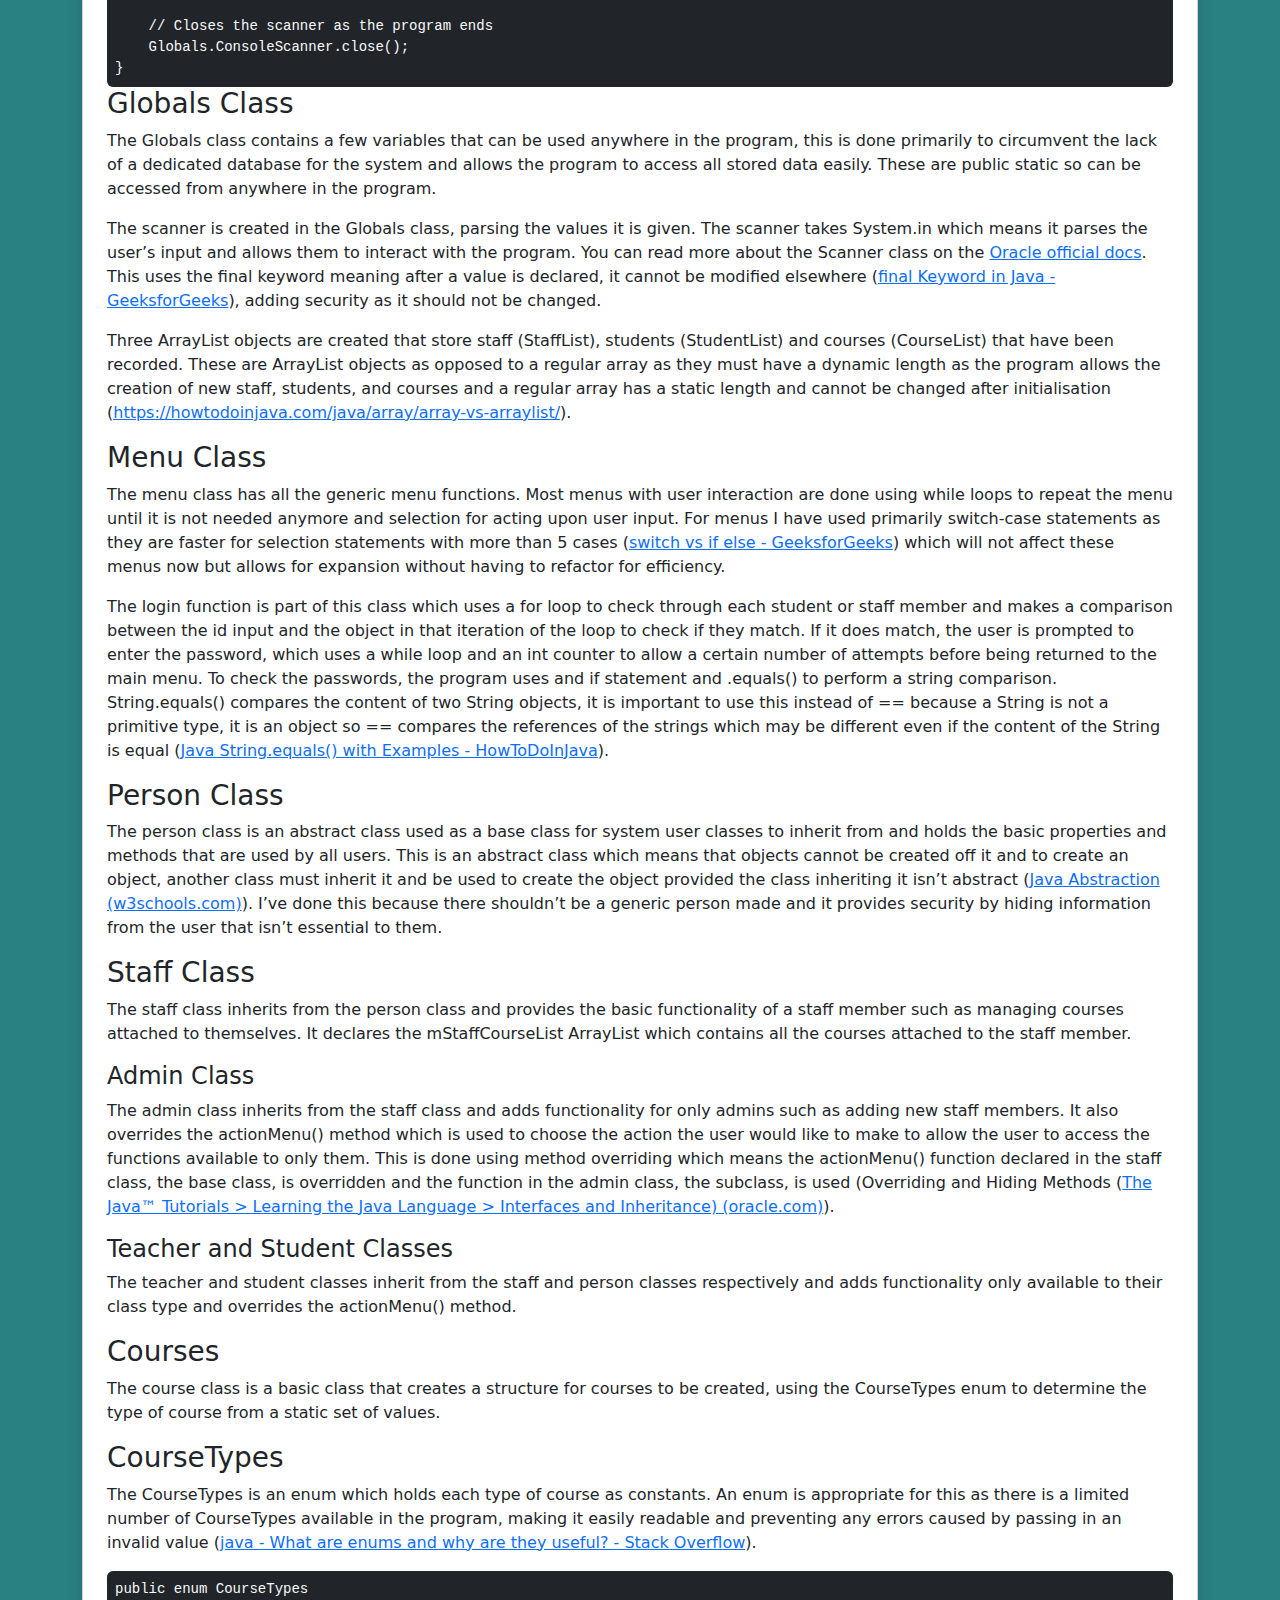
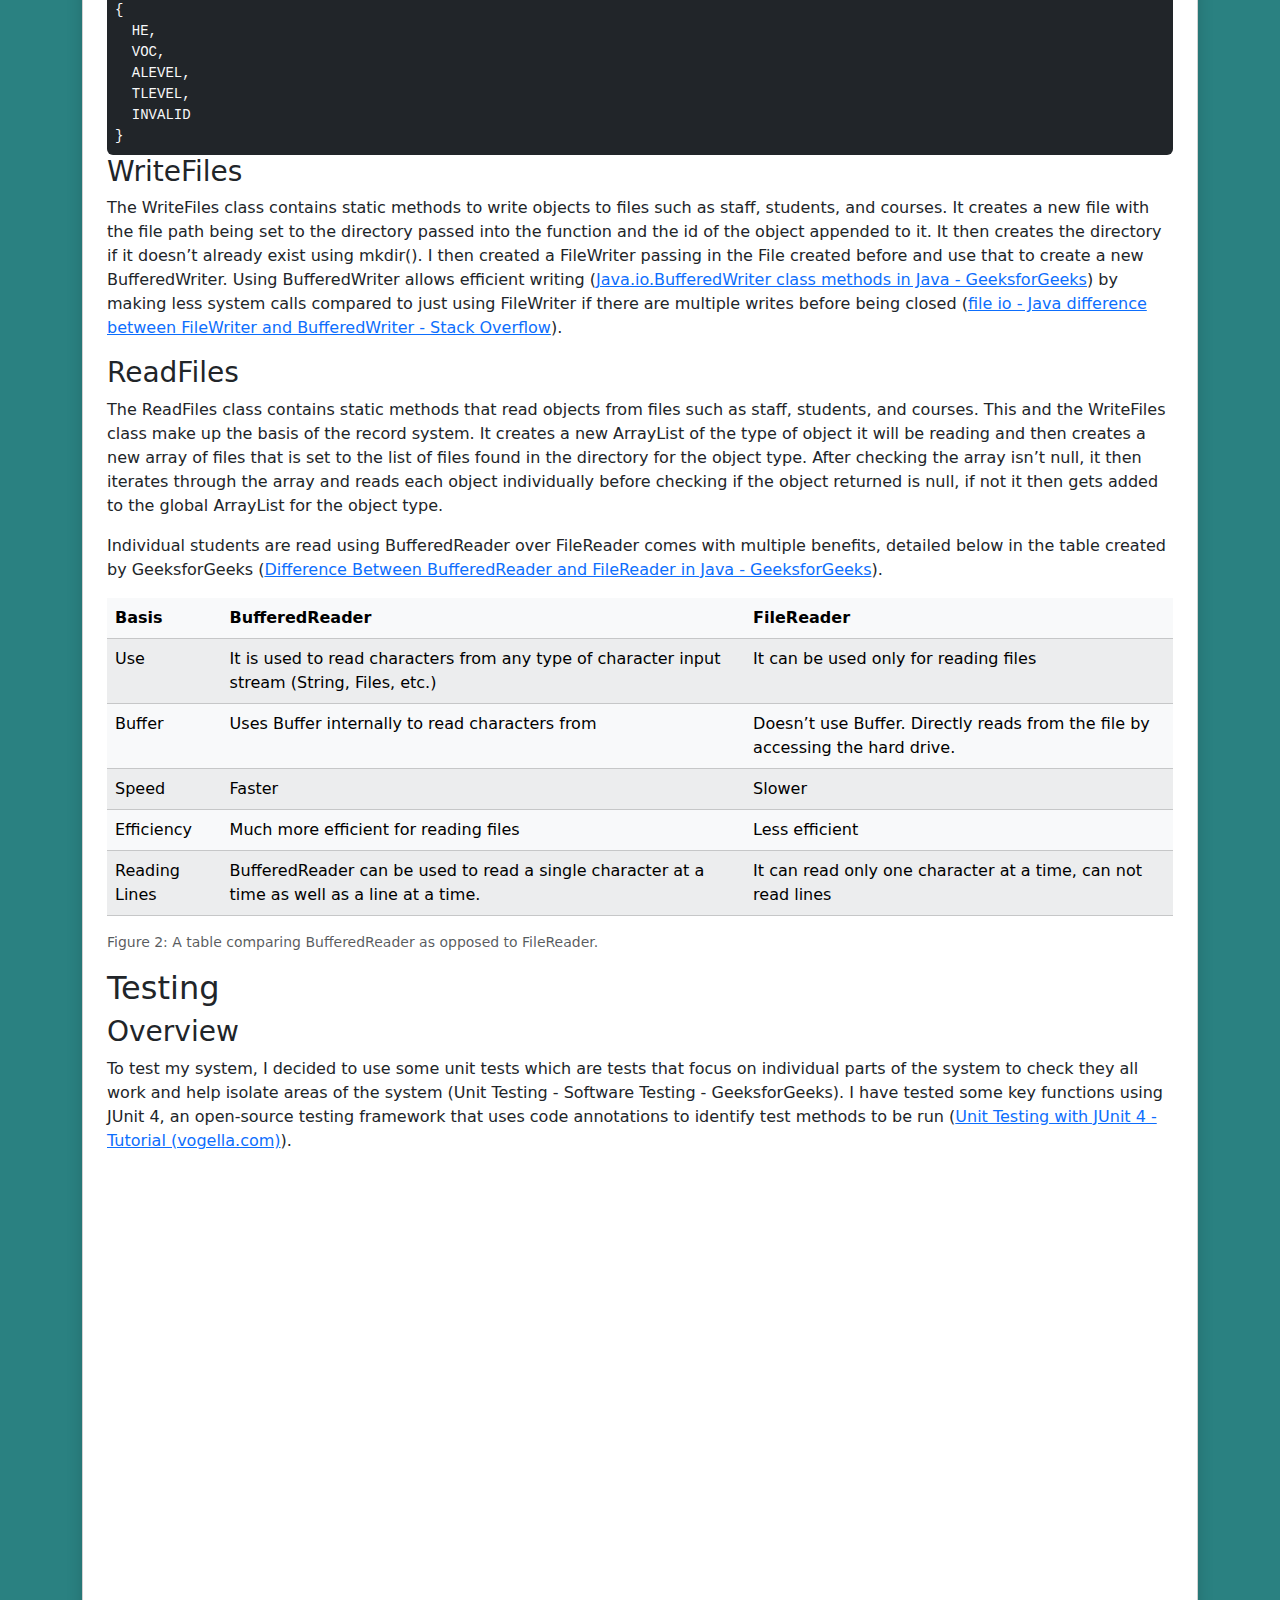
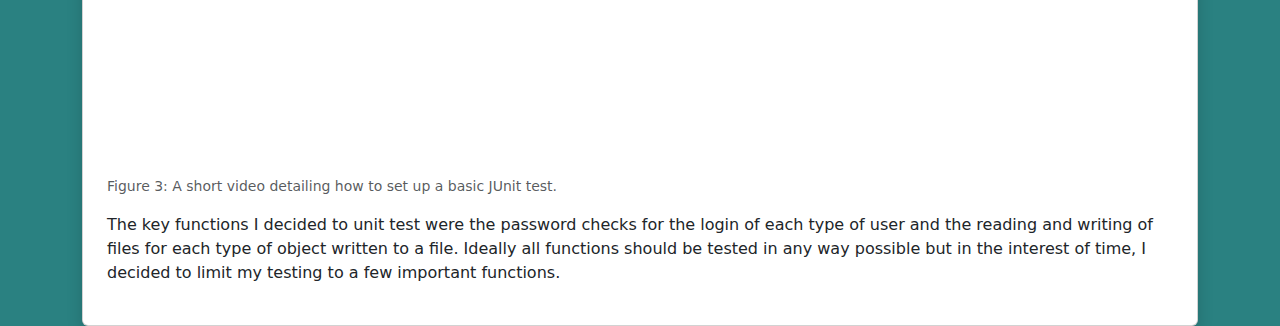
==== commit 70a49671: "Fixed embedded video" ====
--- a/index.html
+++ b/index.html
@@ -262,14 +262,17 @@
             href="https://www.vogella.com/tutorials/JUnit4/article.html">Unit Testing with JUnit 4 - Tutorial
             (vogella.com)</a>).</p>
 
-        <figure class="ratio ratio-16x9 mt-2 mb-3">
-          <iframe src="https://www.youtube.com/embed/OsCVJX81yIo?si=j7P9_ySsErX0QL7p" title="YouTube video player"
+        <div class="mt-2 mb-3">
+          <div class="ratio ratio-16x9">
+            <iframe src="https://www.youtube.com/embed/OsCVJX81yIo?si=j7P9_ySsErX0QL7p" title="YouTube video player"
             frameborder="0"
             allow="accelerometer; autoplay; clipboard-write; encrypted-media; gyroscope; picture-in-picture; web-share"
             referrerpolicy="strict-origin-when-cross-origin" allowfullscreen></iframe>
+          </div>
           <figcaption class="figure-caption">Figure 3: A short video detailing how to set up a basic JUnit test.
-          </figcaption>
-        </figure>
+            </figcaption>
+        </div>
+
 
         <p>The key functions I decided to unit test were the password checks for the login of each type of user and the
           reading and writing of files for each type of object written to a file. Ideally all functions should be tested
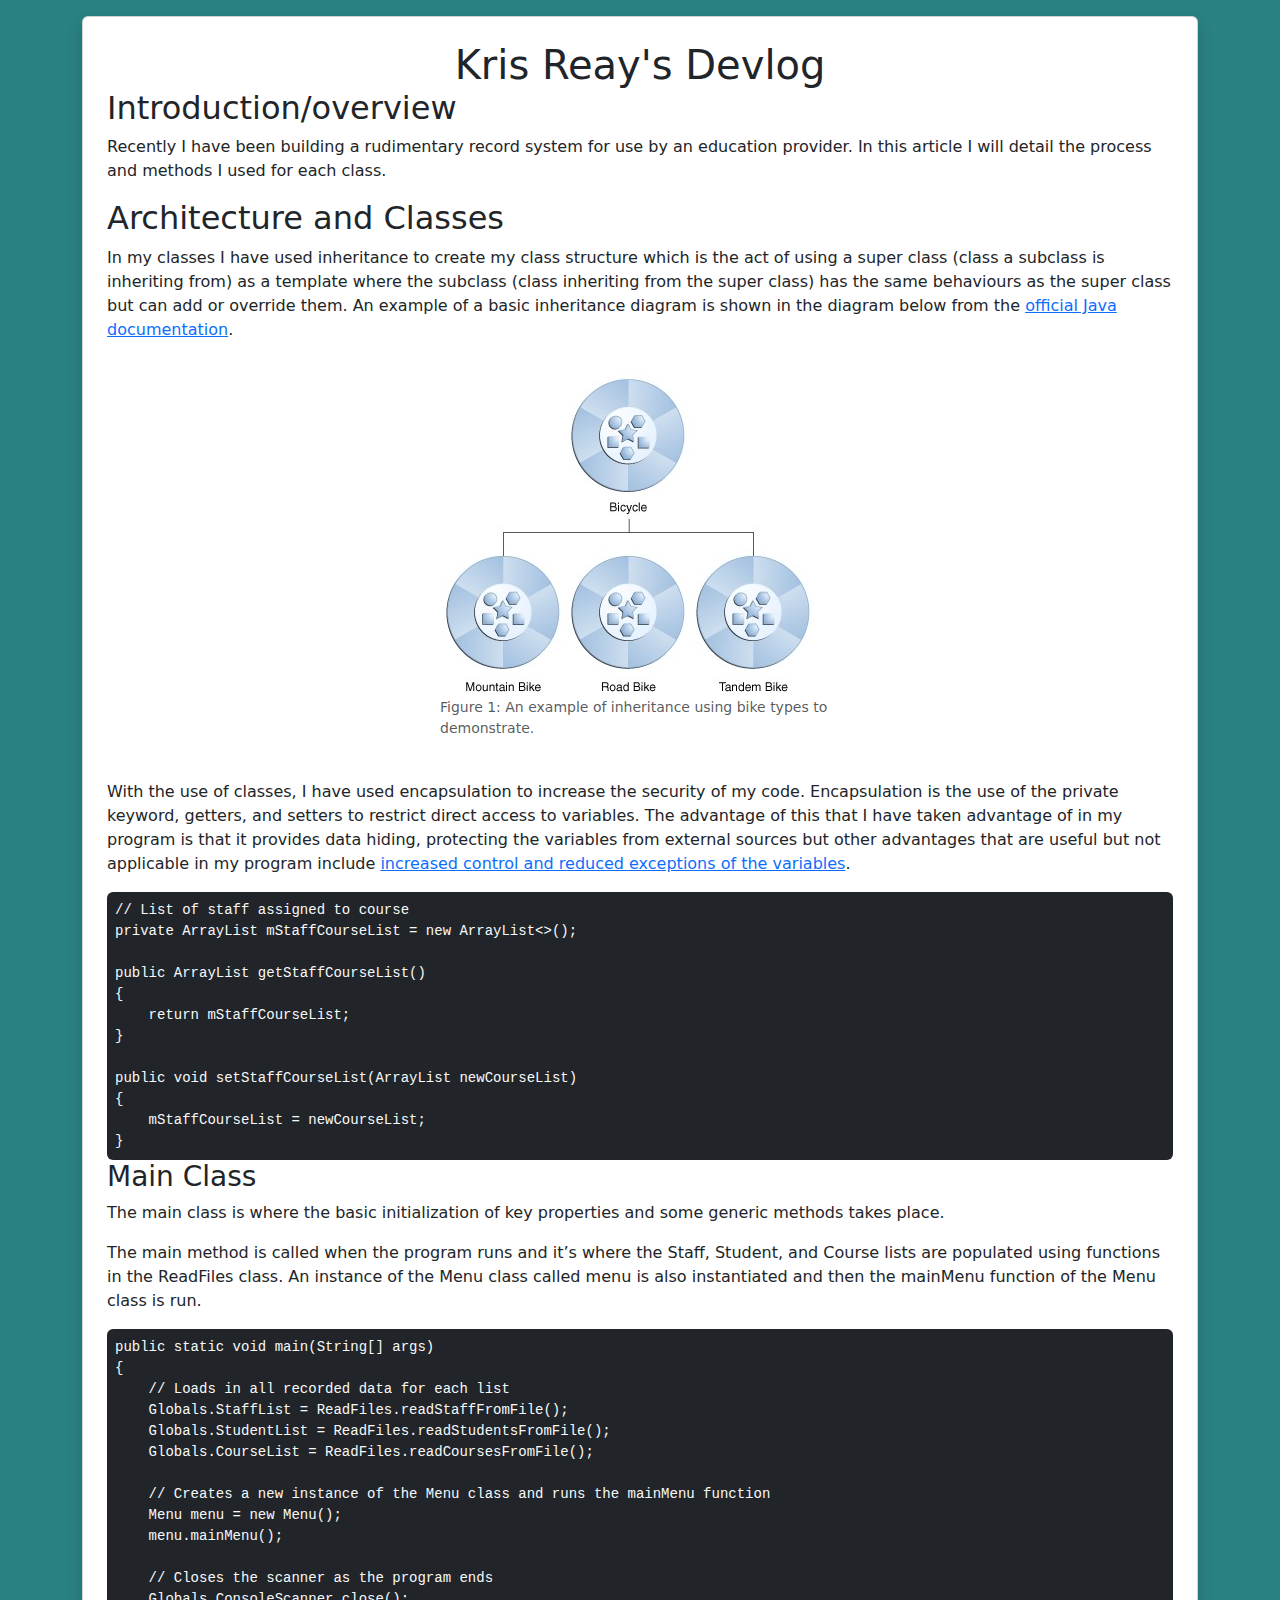
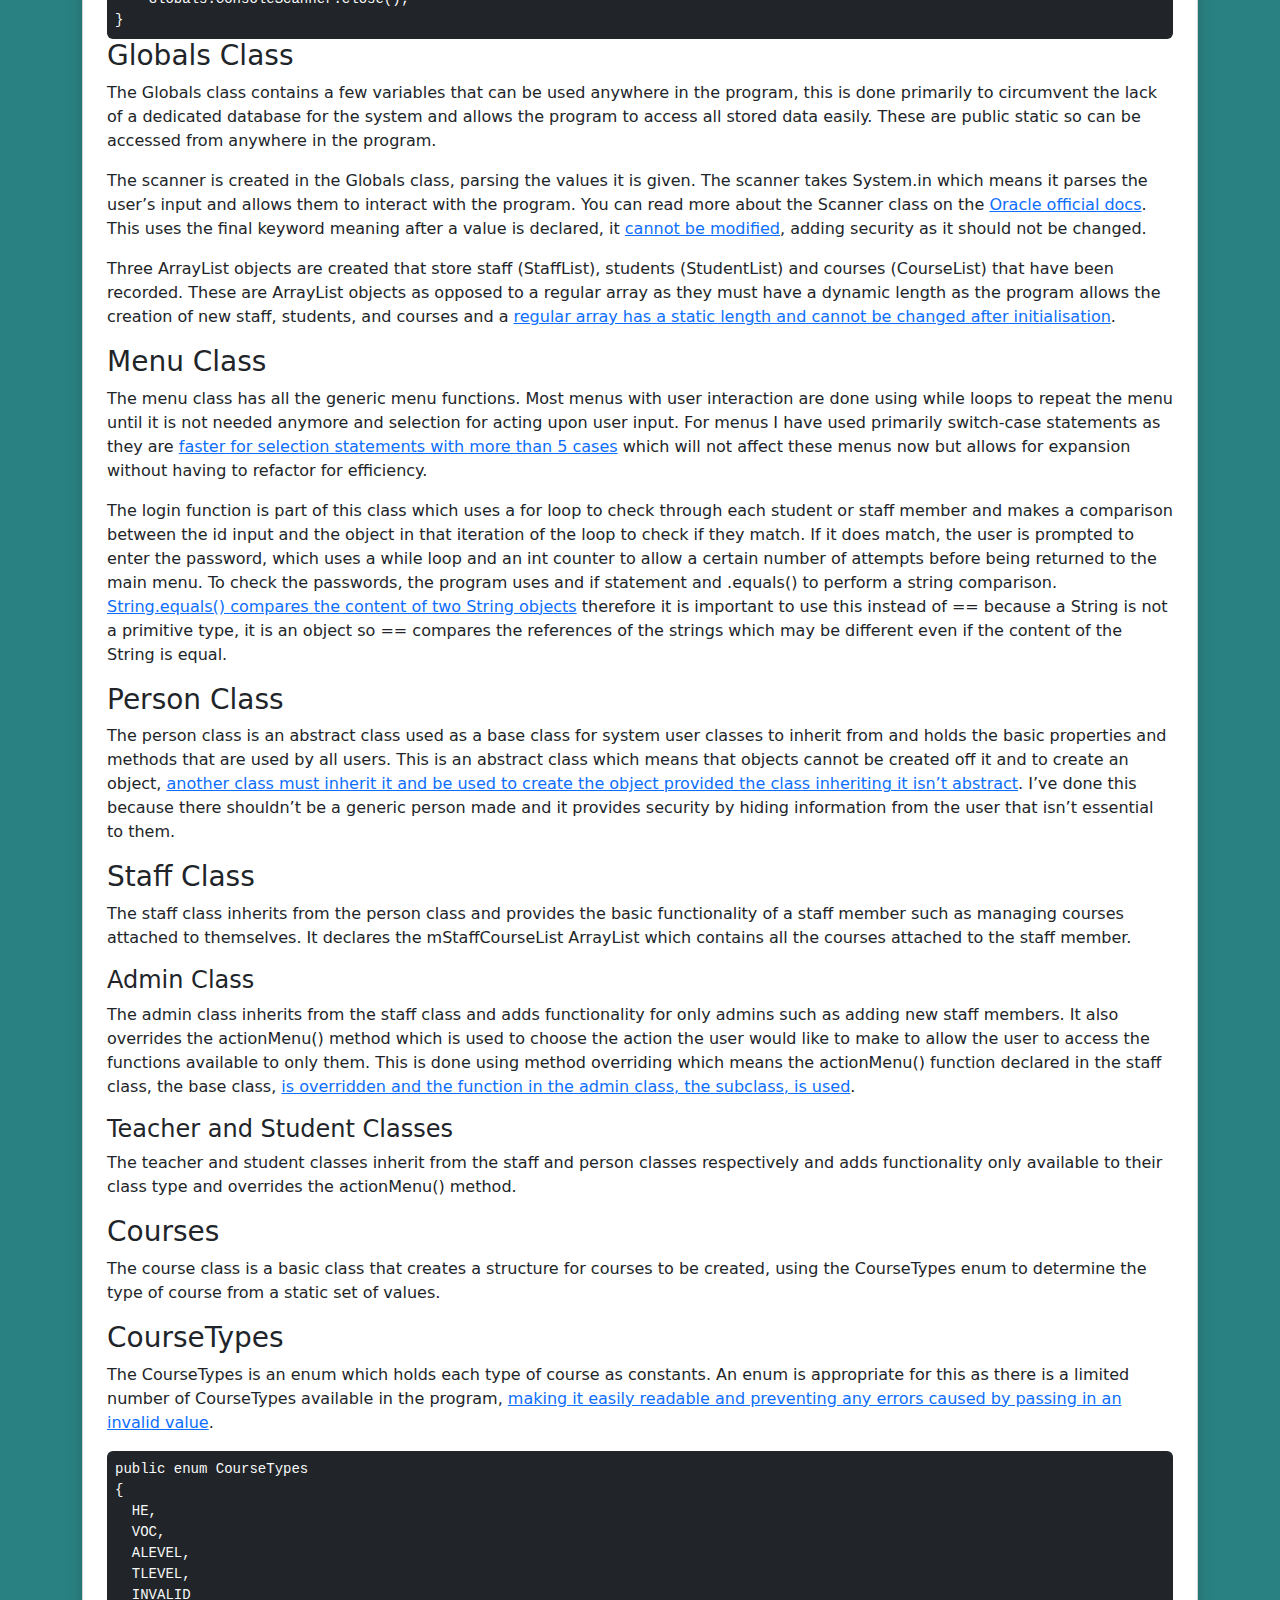
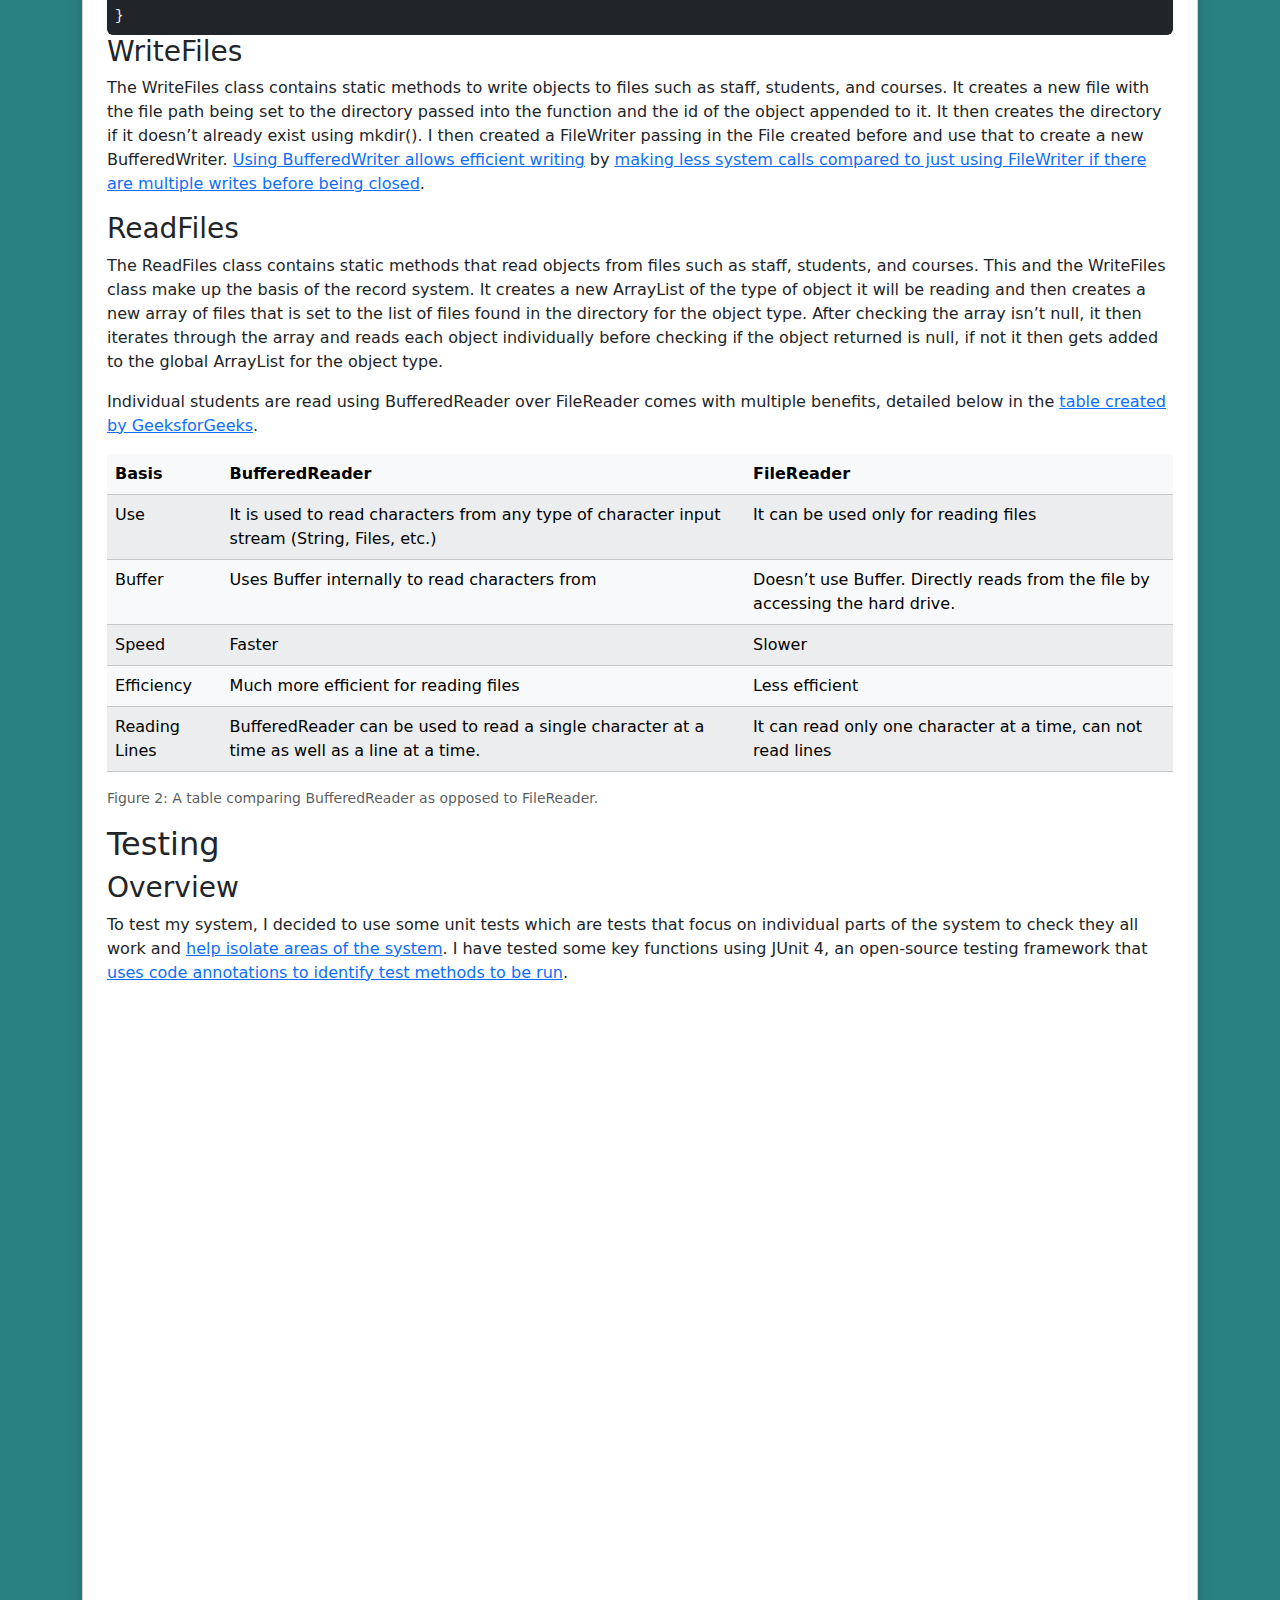
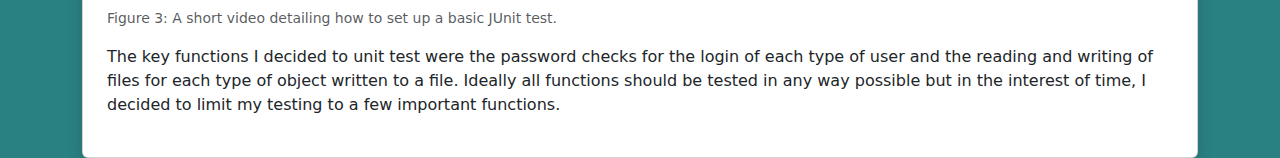
==== commit 30a02206: "Moved links out of brackets and embedded them into text" ====
--- a/index.html
+++ b/index.html
@@ -27,9 +27,10 @@
         <p>In my classes I have used inheritance to create my class structure which is the act of using a super class
           (class a subclass is inheriting from) as a template where the subclass (class inheriting from
           the super class) has the same behaviours as the super class but can add or override them. An example of a
-          basic inheritance diagram is shown in the diagram below from the official Java documentation (<a
-            href="https://docs.oracle.com/javase/tutorial/java/concepts/inheritance.html">What Is Inheritance? (The
-            Java™ Tutorials > Learning the Java Language > Object-Oriented Programming Concepts) (oracle.com)</a>).</p>
+          basic inheritance diagram is shown in the diagram below from the
+          <a href="https://docs.oracle.com/javase/tutorial/java/concepts/inheritance.html">official Java
+            documentation</a>.
+        </p>
 
         <div class="image-container">
           <figure class="figure">
@@ -43,10 +44,9 @@
         <p>With the use of classes, I have used encapsulation to increase the security of my code. Encapsulation is the
           use of the private keyword, getters, and setters to restrict direct access to variables. The advantage of this
           that I have taken advantage of in my program is that it provides data hiding, protecting the variables from
-          external sources but other advantages that are useful but not applicable in my program include increased
-          control and reduced exceptions of the variables <a
-            href="https://dev.to/princeibs/oop-series-encapsulation-in-java-1n51">(OOP Series: Encapsulation In Java -
-            DEV Community)</a></p>
+          external sources but other advantages that are useful but not applicable in my program include <a
+            href="https://dev.to/princeibs/oop-series-encapsulation-in-java-1n51">increased
+            control and reduced exceptions of the variables</a>.</p>
 
 
         <pre class="m-0 p-2 bg-dark text-light rounded overflow-x-auto"><code>// List of staff assigned to course
@@ -91,40 +91,41 @@
         <p>The scanner is created in the Globals class, parsing the values it is given. The scanner takes System.in
           which means it parses the user’s input and allows them to interact with the program. You can read more about
           the Scanner class on the <a href="https://docs.oracle.com/javase/8/docs/api/java/util/Scanner.html">Oracle
-            official docs</a>. This uses the final keyword meaning after a value is declared, it cannot be modified
-          elsewhere (<a href="https://www.geeksforgeeks.org/final-keyword-in-java/">final Keyword in Java -
-            GeeksforGeeks</a>), adding security as it should not be changed.</p>
+            official docs</a>. This uses the final keyword meaning after a value is declared, it <a
+            href="https://www.geeksforgeeks.org/final-keyword-in-java/">cannot be modified</a>, adding security as it
+          should not be changed.</p>
         <p>Three ArrayList objects are created that store staff (StaffList), students (StudentList) and courses
           (CourseList) that have been recorded. These are ArrayList objects as opposed to a regular array as they must
-          have a dynamic length as the program allows the creation of new staff, students, and courses and a regular
-          array has a static length and cannot be changed after initialisation
-          (<a
-            href="https://howtodoinjava.com/java/array/array-vs-arraylist/">https://howtodoinjava.com/java/array/array-vs-arraylist/</a>).
+          have a dynamic length as the program allows the creation of new staff, students, and courses and a
+          <a href="https://howtodoinjava.com/java/array/array-vs-arraylist/">regular
+            array has a static length and cannot be changed after initialisation</a>.
         </p>
 
         <h3>Menu Class</h3>
         <p>The menu class has all the generic menu functions. Most menus with user interaction are done using while
           loops to repeat the menu until it is not needed anymore and selection for acting upon user input. For menus I
-          have used primarily switch-case statements as they are faster for selection statements with more than 5 cases
-          (<a href="https://www.geeksforgeeks.org/switch-vs-else/">switch vs if else - GeeksforGeeks</a>) which will not
+          have used primarily switch-case statements as they are <a
+            href="https://www.geeksforgeeks.org/switch-vs-else/">faster for selection statements with more than 5
+            cases</a> which will not
           affect these menus now but allows for expansion without
           having to refactor for efficiency. </p>
         <p>The login function is part of this class which uses a for loop to check through each student or staff
           member and makes a comparison between the id input and the object in that iteration of the loop to check if
           they match. If it does match, the user is prompted to enter the password, which uses a while loop and an int
           counter to allow a certain number of attempts before being returned to the main menu. To check the passwords,
-          the program uses and if statement and .equals() to perform a string comparison. String.equals() compares the
-          content of two String objects, it is important to use this instead of == because a String is not a primitive
+          the program uses and if statement and .equals() to perform a string comparison. <a
+            href="https://howtodoinjava.com/java/string/string-equals-method/">String.equals() compares the
+            content of two String objects</a> therefore it is important to use this instead of == because a String is
+          not a primitive
           type, it is an object so == compares the references of the strings which may be different even if the content
-          of the String is equal (<a href="https://howtodoinjava.com/java/string/string-equals-method/">Java
-            String.equals() with Examples - HowToDoInJava</a>).</p>
+          of the String is equal.</p>
 
         <h3>Person Class</h3>
         <p>The person class is an abstract class used as a base class for system user classes to inherit from and holds
           the basic properties and methods that are used by all users. This is an abstract class which means that
-          objects cannot be created off it and to create an object, another class must inherit it and be used to create
-          the object provided the class inheriting it isn’t abstract (<a
-            href="https://www.w3schools.com/java/java_abstract.asp">Java Abstraction (w3schools.com)</a>). I’ve done
+          objects cannot be created off it and to create an object, <a
+            href="https://www.w3schools.com/java/java_abstract.asp">another class must inherit it and be used to create
+            the object provided the class inheriting it isn’t abstract</a>. I’ve done
           this
           because there shouldn’t be a generic person made and it provides security by hiding information from the user
           that isn’t essential to them. </p>
@@ -138,10 +139,9 @@
         <p>The admin class inherits from the staff class and adds functionality for only admins such as adding new staff
           members. It also overrides the actionMenu() method which is used to choose the action the user would like to
           make to allow the user to access the functions available to only them. This is done using method overriding
-          which means the actionMenu() function declared in the staff class, the base class, is overridden and the
-          function in the admin class, the subclass, is used (Overriding and Hiding Methods (<a
-            href="https://docs.oracle.com/javase/tutorial/java/IandI/override.html">The Java™ Tutorials >
-            Learning the Java Language > Interfaces and Inheritance) (oracle.com)</a>). </p>
+          which means the actionMenu() function declared in the staff class, the base class, <a
+            href="https://docs.oracle.com/javase/tutorial/java/IandI/override.html">is overridden and the
+            function in the admin class, the subclass, is used</a>. </p>
 
         <h4>Teacher and Student Classes</h4>
 
@@ -158,11 +158,11 @@
         <h3>CourseTypes</h3>
 
         <p>The CourseTypes is an enum which holds each type of course as constants. An enum is appropriate for this as
-          there is a limited number of CourseTypes available in the program, making it easily readable and preventing
-          any
-          errors caused by passing in an invalid value (<a
-            href="https://stackoverflow.com/questions/4709175/what-are-enums-and-why-are-they-useful/4709224#4709224">java
-            - What are enums and why are they useful? - Stack Overflow</a>).</p>
+          there is a limited number of CourseTypes available in the program, <a
+            href="https://stackoverflow.com/questions/4709175/what-are-enums-and-why-are-they-useful/4709224#4709224">making
+            it easily readable and preventing
+            any
+            errors caused by passing in an invalid value</a>.</p>
 
         <pre class="m-0 p-2 bg-dark text-light rounded overflow-x-auto"><code>public enum CourseTypes
 {
@@ -180,15 +180,13 @@
           creates a new file with the file path being set to the directory passed into the function and the id of the
           object appended to it. It then creates the directory if it doesn’t already exist using mkdir(). I then created
           a
-          FileWriter passing in the File created before and use that to create a new BufferedWriter. Using
-          BufferedWriter
-          allows efficient writing (<a
-            href="https://www.geeksforgeeks.org/io-bufferedwriter-class-methods-java/">Java.io.BufferedWriter class
-            methods in Java - GeeksforGeeks</a>) by making less system
-          calls compared to just using FileWriter if there are multiple writes before being closed (<a
-            href="https://stackoverflow.com/questions/12350248/java-difference-between-filewriter-and-bufferedwriter/12350364#12350364">file
-            io - Java
-            difference between FileWriter and BufferedWriter - Stack Overflow</a>).</p>
+          FileWriter passing in the File created before and use that to create a new BufferedWriter. <a
+            href="https://www.geeksforgeeks.org/io-bufferedwriter-class-methods-java/">Using
+            BufferedWriter
+            allows efficient writing</a> by <a
+            href="https://stackoverflow.com/questions/12350248/java-difference-between-filewriter-and-bufferedwriter/12350364#12350364">making
+            less system
+            calls compared to just using FileWriter if there are multiple writes before being closed</a>.</p>
 
         <h3>ReadFiles</h3>
 
@@ -201,10 +199,8 @@
 
         <p>Individual students are read using BufferedReader over FileReader comes with multiple benefits, detailed
           below
-          in the table created by GeeksforGeeks (<a
-            href="https://www.geeksforgeeks.org/difference-between-bufferedreader-and-filereader-in-java/">Difference
-            Between BufferedReader and FileReader in Java -
-            GeeksforGeeks</a>).</p>
+          in the <a href="https://www.geeksforgeeks.org/difference-between-bufferedreader-and-filereader-in-java/">table
+            created by GeeksforGeeks</a>.</p>
 
         <figure>
           <div class="table-responsive">
@@ -254,23 +250,22 @@
         <h3>Overview</h3>
 
         <p>To test my system, I decided to use some unit tests which are tests that focus on individual parts of the
-          system to check they all work and help isolate areas of the system (<a
-            hre="https://www.geeksforgeeks.org/unit-testing-software-testing/">Unit Testing - Software Testing -
-            GeeksforGeeks</a>). I have tested some key functions using JUnit 4, an open-source testing framework that
-          uses
-          code annotations to identify test methods to be run (<a
-            href="https://www.vogella.com/tutorials/JUnit4/article.html">Unit Testing with JUnit 4 - Tutorial
-            (vogella.com)</a>).</p>
+          system to check they all work and <a href="https://www.geeksforgeeks.org/unit-testing-software-testing/">help
+            isolate areas of the system</a>. I have tested some key functions using JUnit 4, an open-source testing
+          framework that
+          <a href="https://www.vogella.com/tutorials/JUnit4/article.html">uses
+            code annotations to identify test methods to be run</a>.
+        </p>
 
         <div class="mt-2 mb-3">
           <div class="ratio ratio-16x9">
             <iframe src="https://www.youtube.com/embed/OsCVJX81yIo?si=j7P9_ySsErX0QL7p" title="YouTube video player"
-            frameborder="0"
-            allow="accelerometer; autoplay; clipboard-write; encrypted-media; gyroscope; picture-in-picture; web-share"
-            referrerpolicy="strict-origin-when-cross-origin" allowfullscreen></iframe>
+              frameborder="0"
+              allow="accelerometer; autoplay; clipboard-write; encrypted-media; gyroscope; picture-in-picture; web-share"
+              referrerpolicy="strict-origin-when-cross-origin" allowfullscreen></iframe>
           </div>
           <figcaption class="figure-caption">Figure 3: A short video detailing how to set up a basic JUnit test.
-            </figcaption>
+          </figcaption>
         </div>
 
 
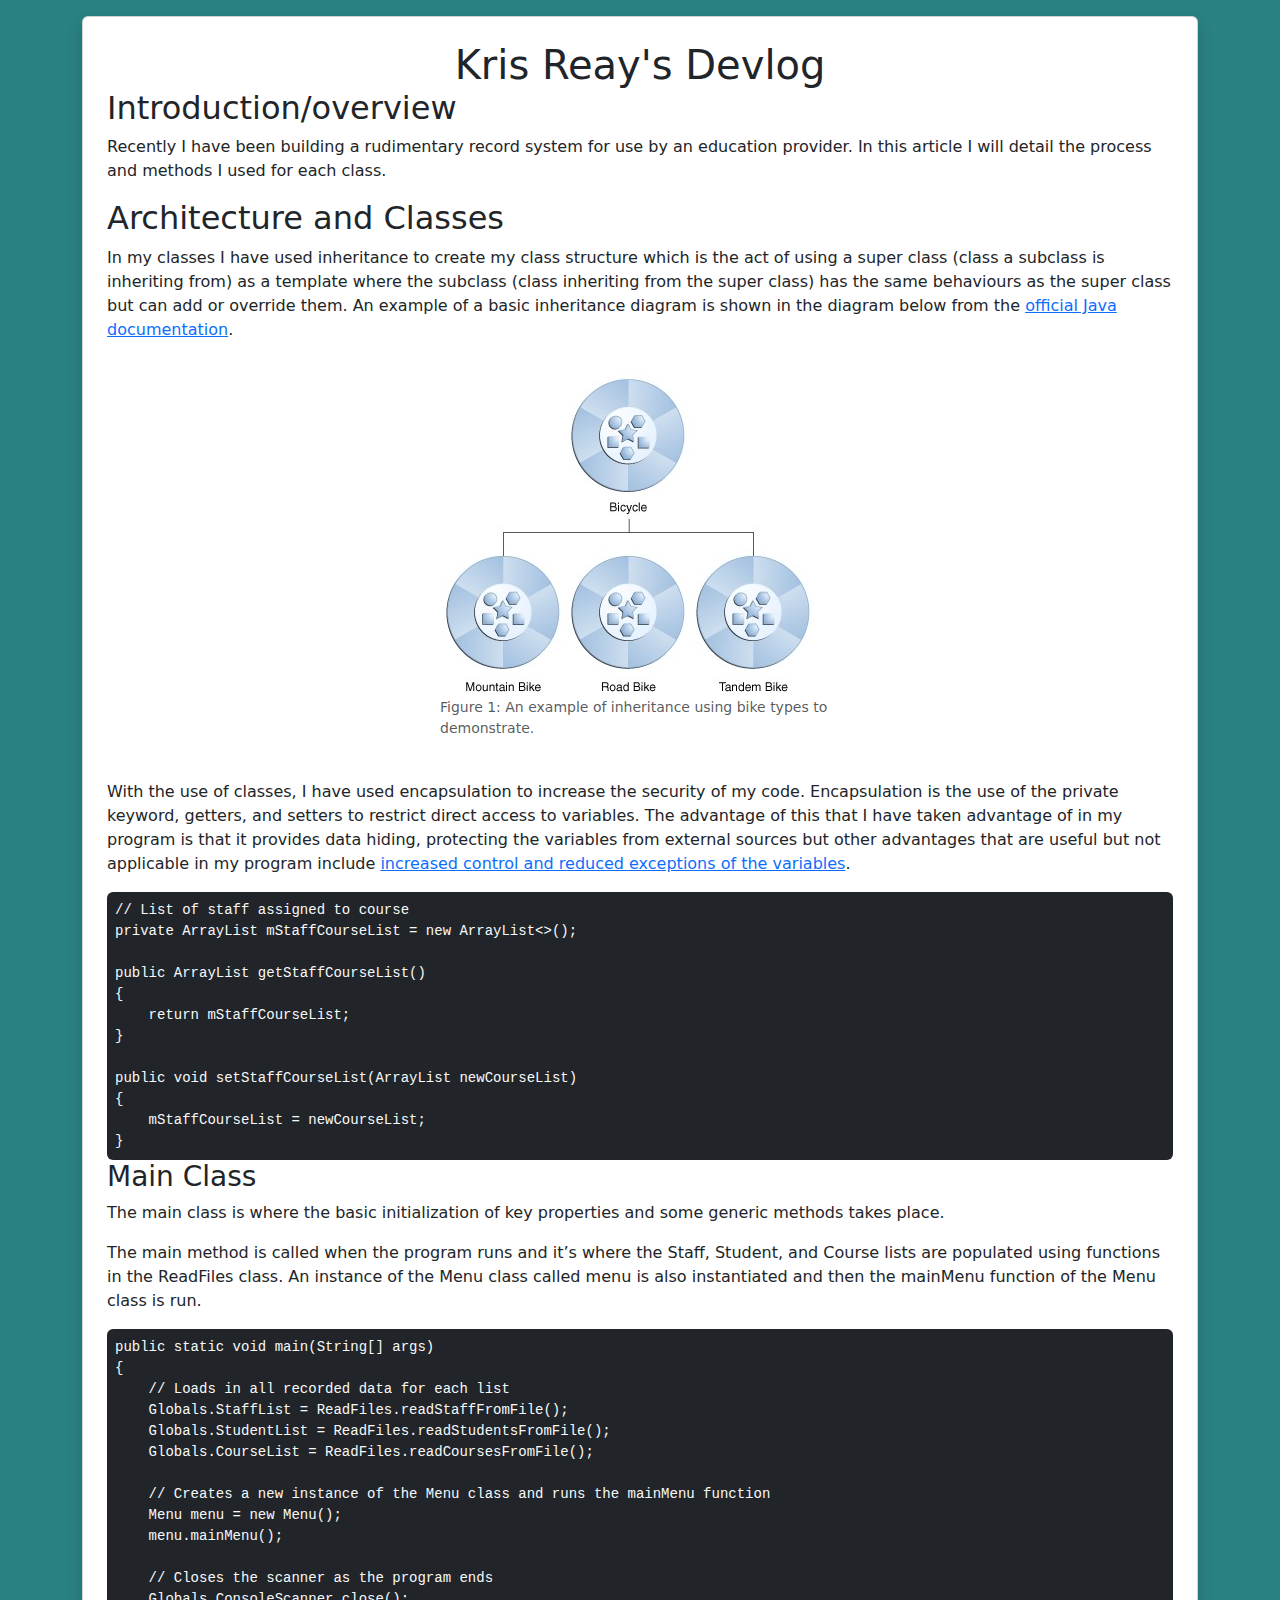
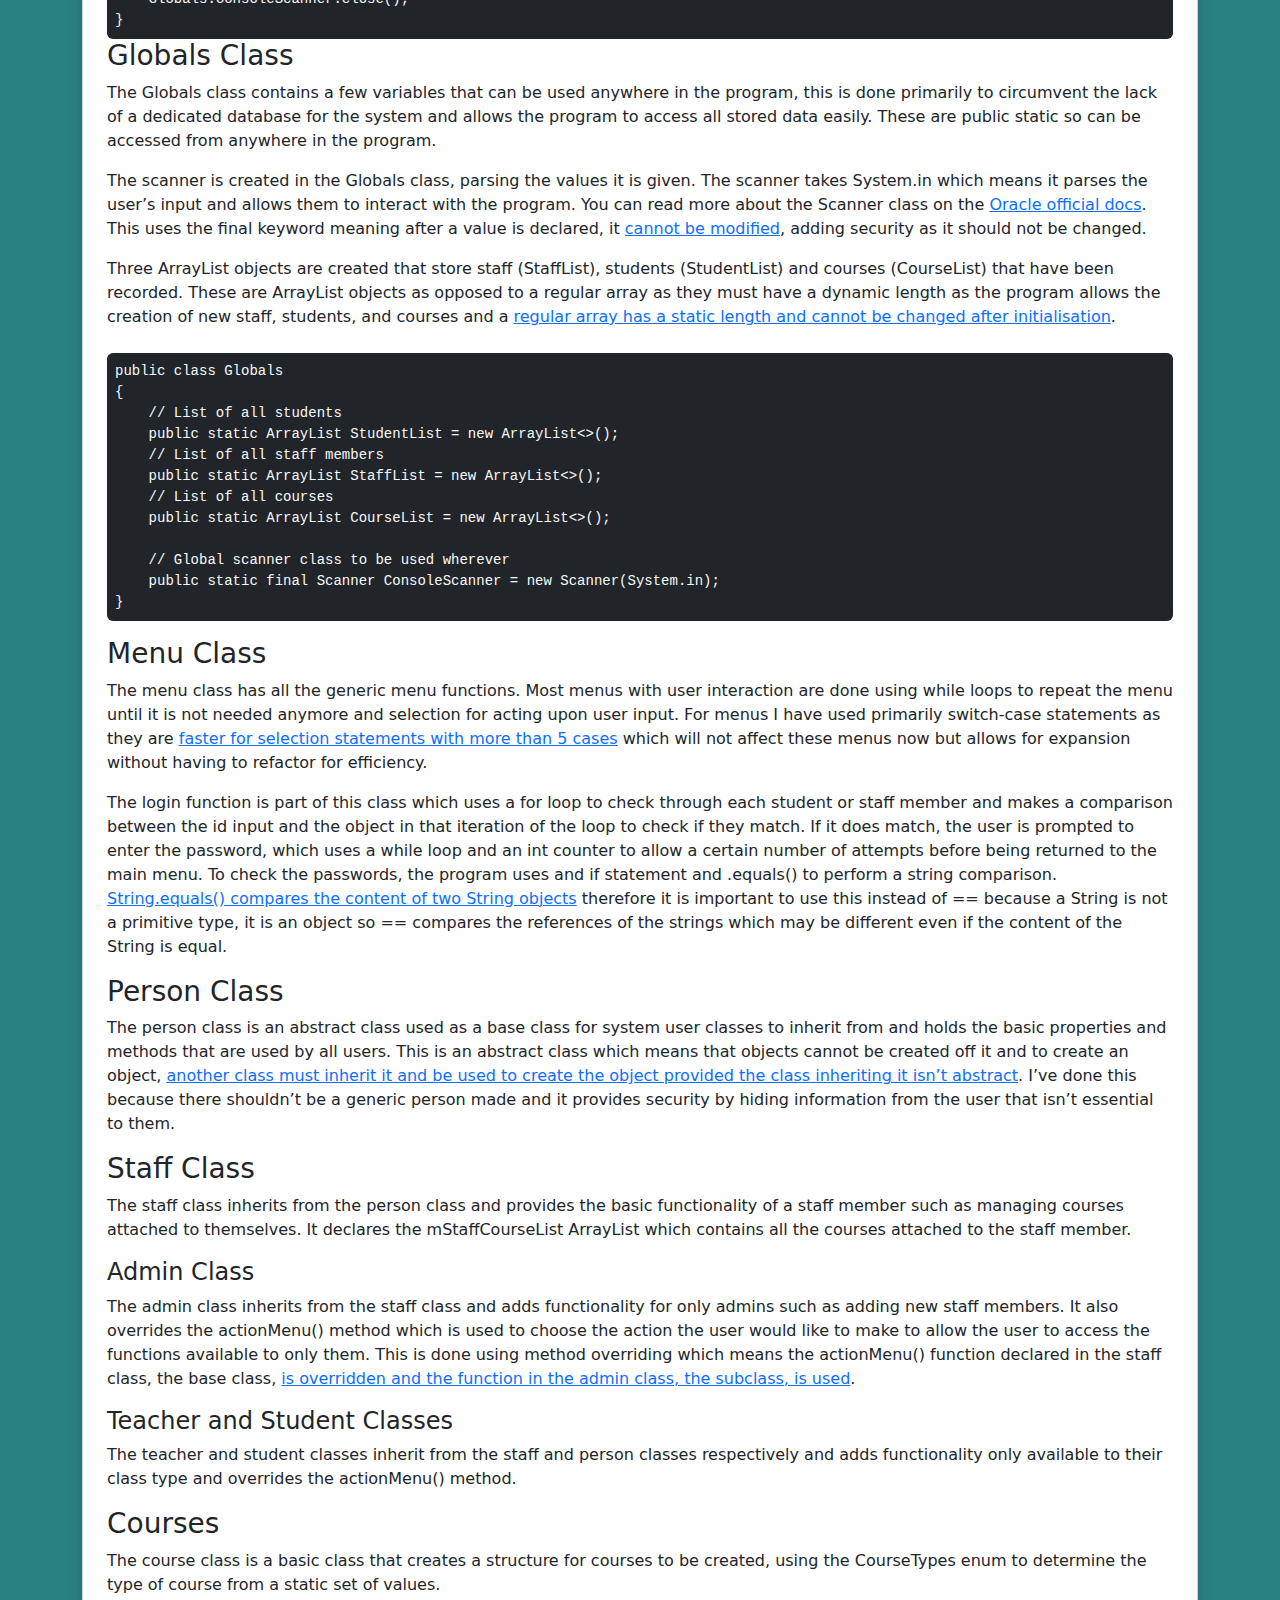
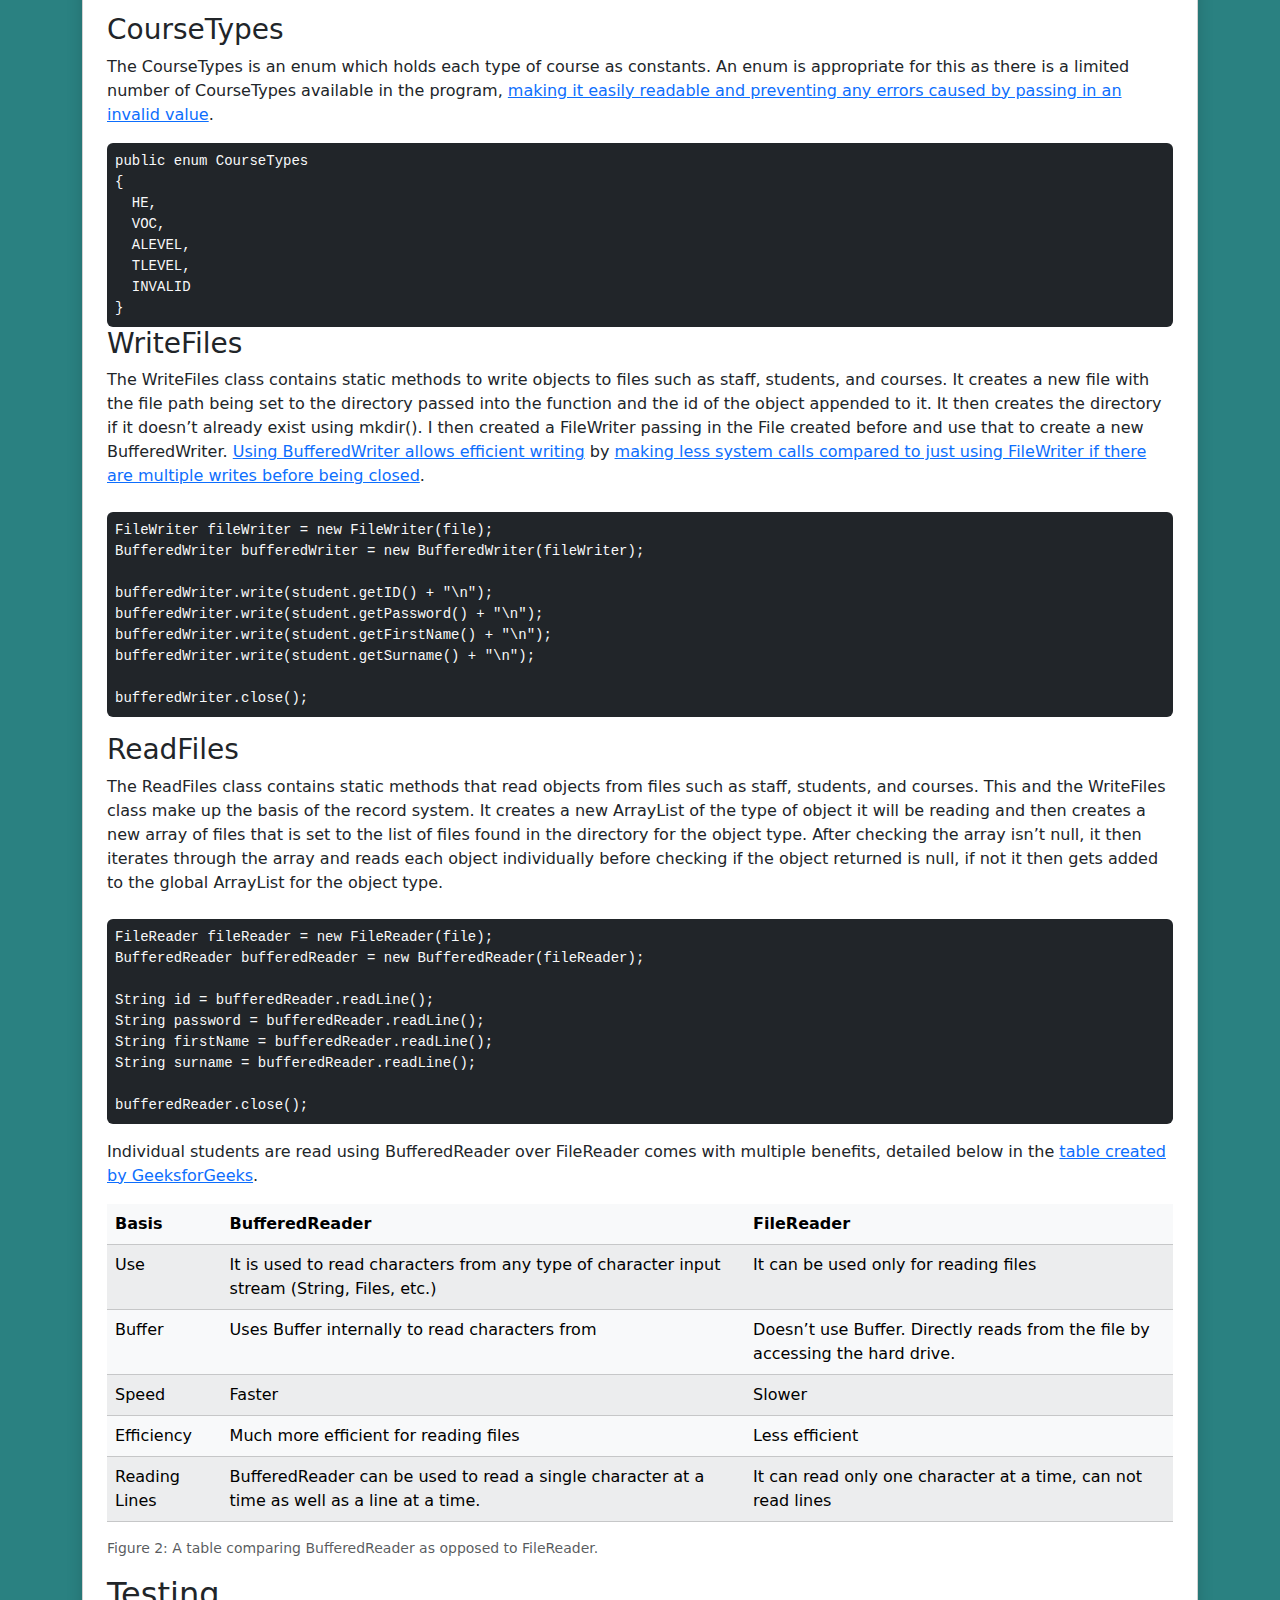
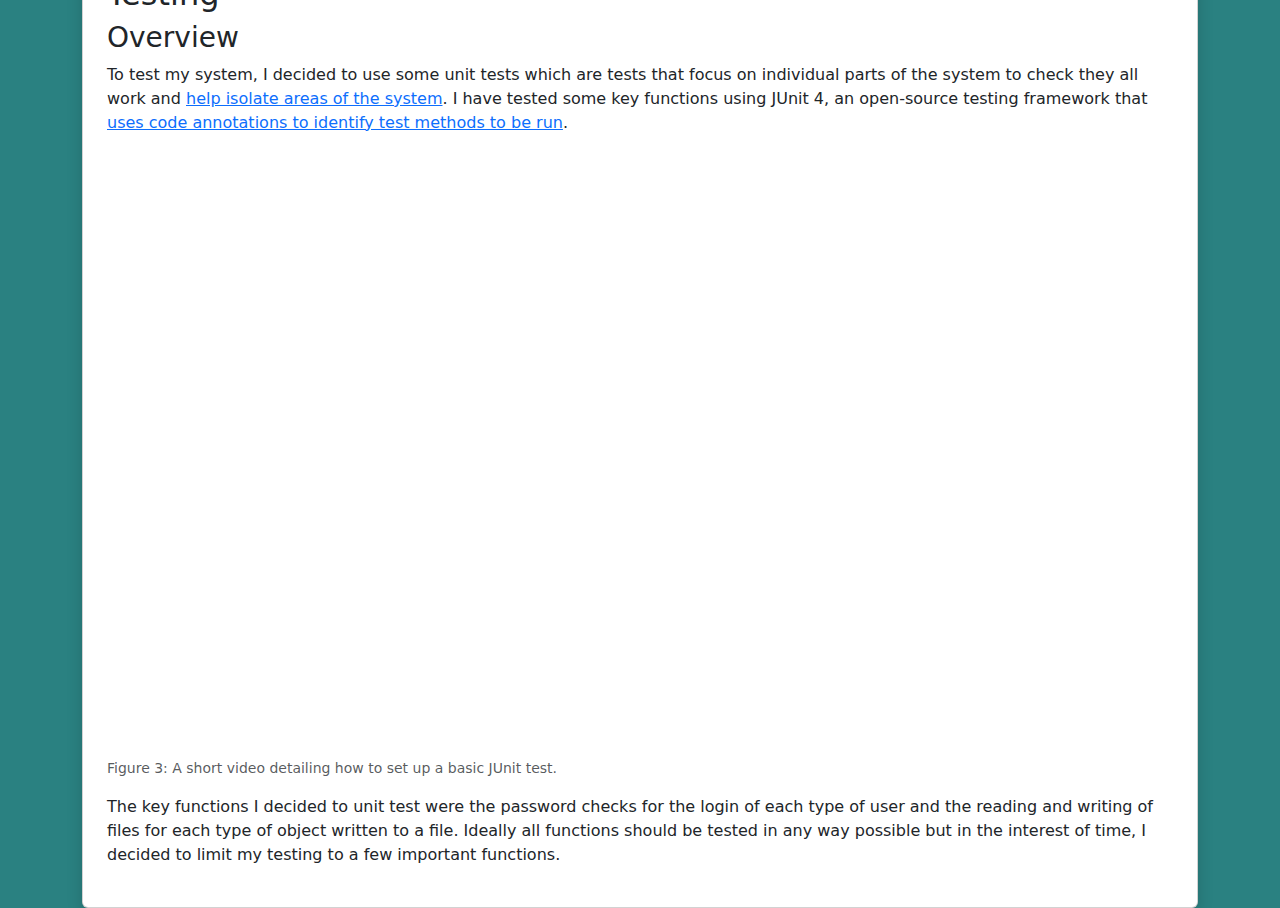
==== commit a6bce2ce: "Added several code blocks" ====
--- a/index.html
+++ b/index.html
@@ -100,6 +100,19 @@
           <a href="https://howtodoinjava.com/java/array/array-vs-arraylist/">regular
             array has a static length and cannot be changed after initialisation</a>.
         </p>
+
+        <pre class="mt-2 mb-3 p-2 bg-dark text-light rounded overflow-x-auto"><code>public class Globals
+{
+    // List of all students
+    public static ArrayList<Person> StudentList = new ArrayList<>();
+    // List of all staff members
+    public static ArrayList<Person> StaffList = new ArrayList<>();
+    // List of all courses
+    public static ArrayList<Course> CourseList = new ArrayList<>();
+
+    // Global scanner class to be used wherever
+    public static final Scanner ConsoleScanner = new Scanner(System.in);
+}</code></pre>
 
         <h3>Menu Class</h3>
         <p>The menu class has all the generic menu functions. Most menus with user interaction are done using while
@@ -188,6 +201,16 @@
             less system
             calls compared to just using FileWriter if there are multiple writes before being closed</a>.</p>
 
+        <pre class="mt-2 mb-3 p-2 bg-dark text-light rounded overflow-x-auto"><code>FileWriter fileWriter = new FileWriter(file);
+BufferedWriter bufferedWriter = new BufferedWriter(fileWriter);
+
+bufferedWriter.write(student.getID() + "\n");
+bufferedWriter.write(student.getPassword() + "\n");
+bufferedWriter.write(student.getFirstName() + "\n");
+bufferedWriter.write(student.getSurname() + "\n");
+
+bufferedWriter.close();</code></pre>
+
         <h3>ReadFiles</h3>
 
         <p>The ReadFiles class contains static methods that read objects from files such as staff, students, and
@@ -196,6 +219,16 @@
           found in the directory for the object type. After checking the array isn’t null, it then iterates through the
           array and reads each object individually before checking if the object returned is null, if not it then gets
           added to the global ArrayList for the object type.</p>
+
+        <pre class="mt-2 mb-3 p-2 bg-dark text-light rounded overflow-x-auto"><code>FileReader fileReader = new FileReader(file);
+BufferedReader bufferedReader = new BufferedReader(fileReader);
+
+String id = bufferedReader.readLine();
+String password = bufferedReader.readLine();
+String firstName = bufferedReader.readLine();
+String surname = bufferedReader.readLine();
+
+bufferedReader.close();</code></pre>
 
         <p>Individual students are read using BufferedReader over FileReader comes with multiple benefits, detailed
           below
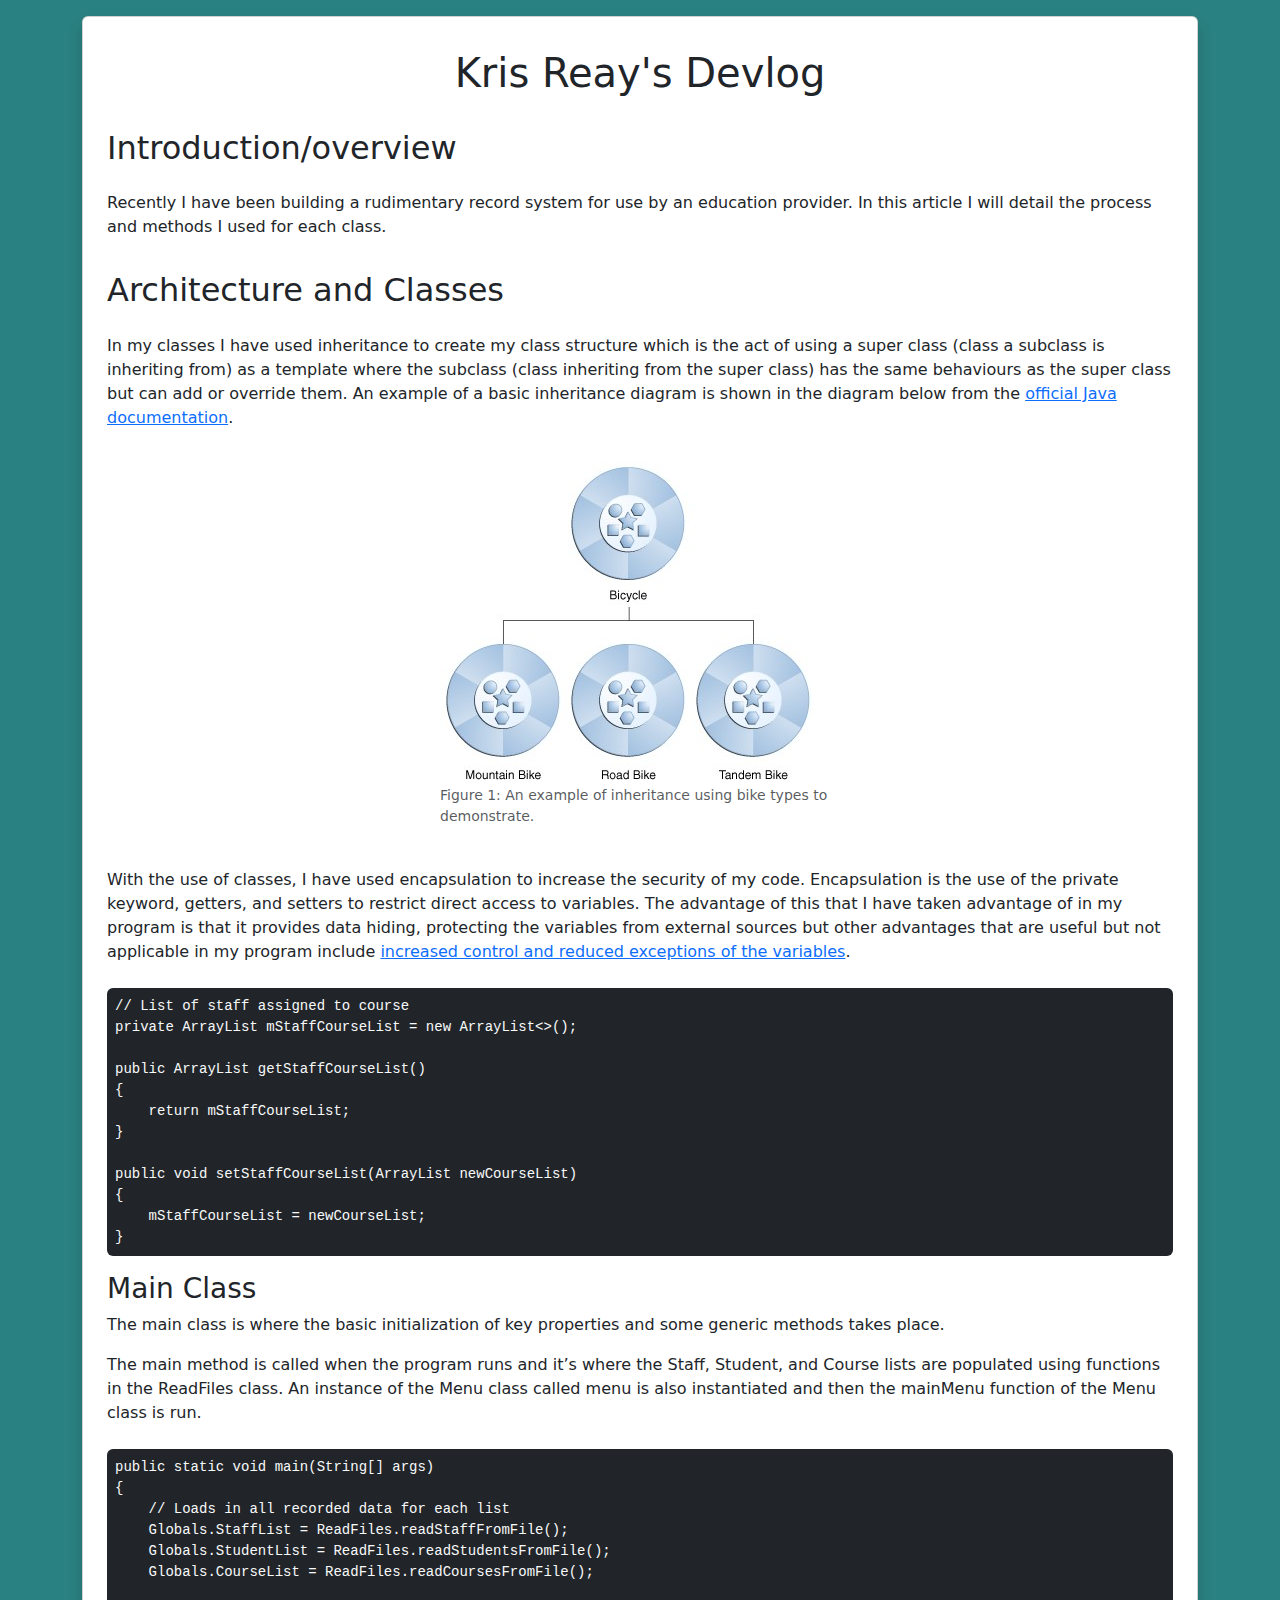
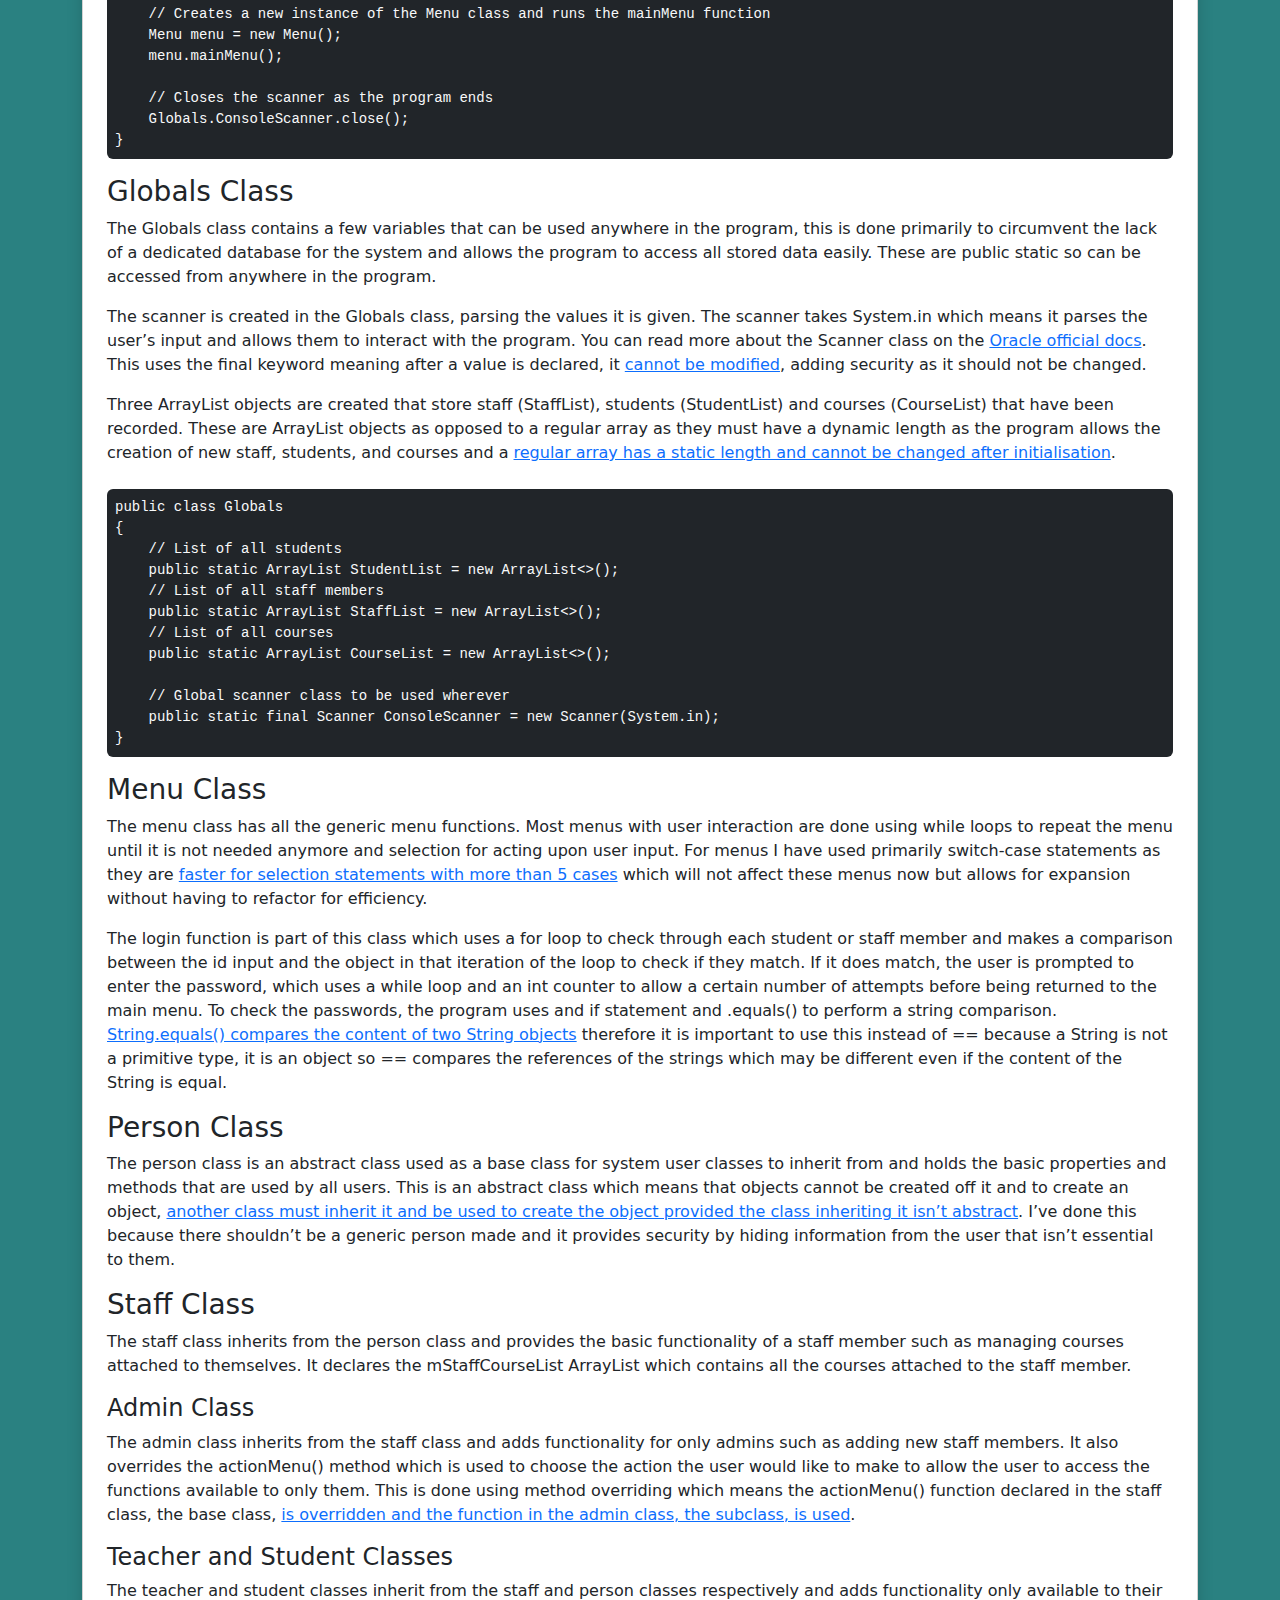
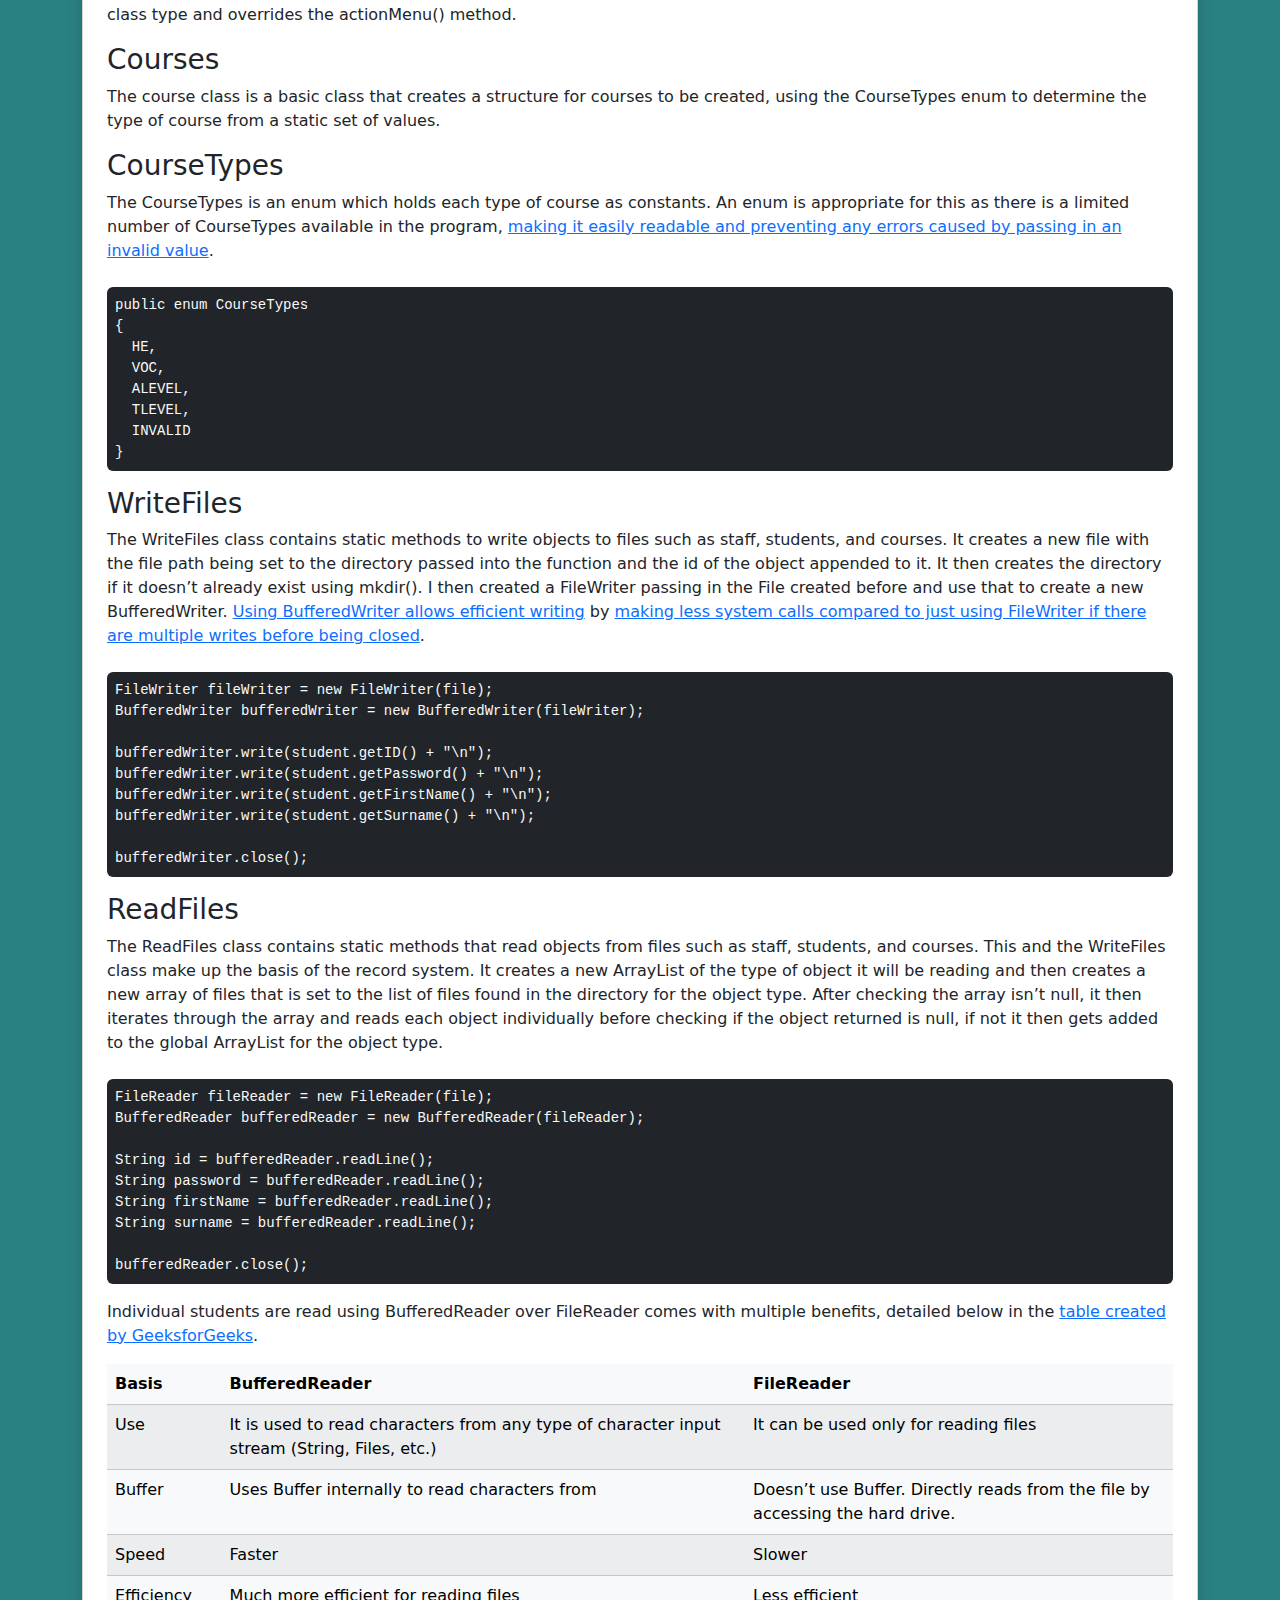
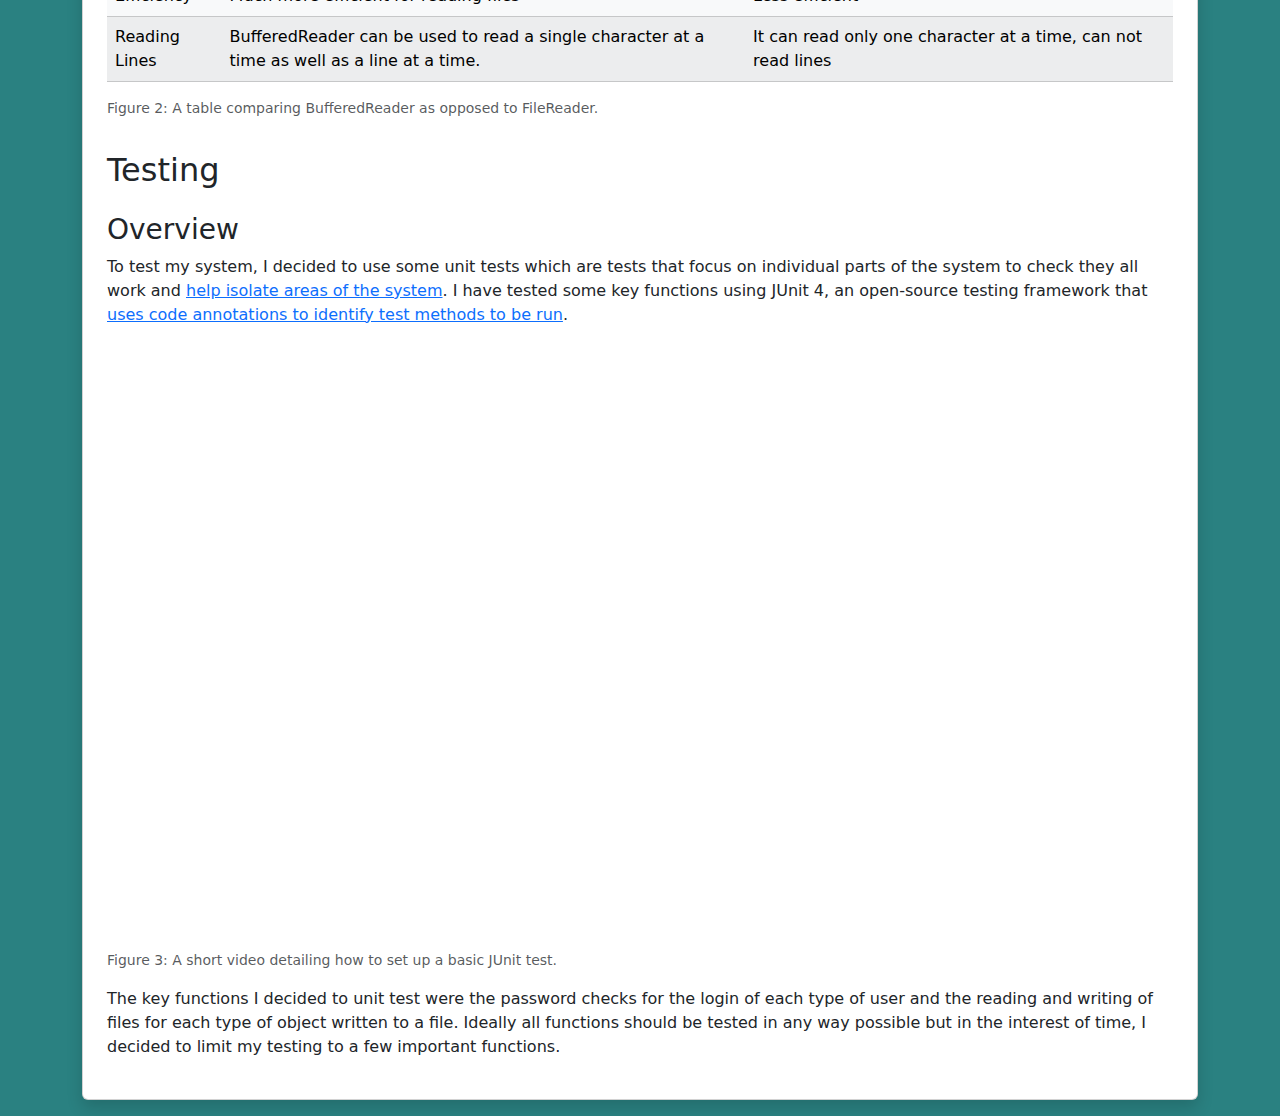
==== commit 5d8ddbe1: "Styling tweaks" ====
--- a/index.html
+++ b/index.html
@@ -14,15 +14,15 @@
 
   <main class="">
     <div class="container">
-      <div class="card shadow p-4 mt-3">
-
-        <h1 class="m-0 text-center">Kris Reay's Devlog</h1>
-
-        <h2>Introduction/overview</h2>
+      <div class="card shadow p-4 mt-3 mb-3">
+
+        <h1 class="mt-2 mb-3 text-center">Kris Reay's Devlog</h1>
+
+        <h2 class="mb-4 mt-3">Introduction/overview</h2>
         <p>Recently I have been building a rudimentary record system for use by an education provider. In this article I
           will detail the process and methods I used for each class.</p>
 
-        <h2>Architecture and Classes</h2>
+        <h2 class="mb-4 mt-3">Architecture and Classes</h2>
 
         <p>In my classes I have used inheritance to create my class structure which is the act of using a super class
           (class a subclass is inheriting from) as a template where the subclass (class inheriting from
@@ -49,7 +49,7 @@
             control and reduced exceptions of the variables</a>.</p>
 
 
-        <pre class="m-0 p-2 bg-dark text-light rounded overflow-x-auto"><code>// List of staff assigned to course
+        <pre class="mt-2 mb-3 p-2 bg-dark text-light rounded overflow-x-auto"><code>// List of staff assigned to course
 private ArrayList<String> mStaffCourseList = new ArrayList<>();
 
 public ArrayList<String> getStaffCourseList()
@@ -69,7 +69,7 @@
           populated using functions in the ReadFiles class. An instance of the Menu class called menu is also
           instantiated and then the mainMenu function of the Menu class is run. </p>
 
-        <pre class="m-0 p-2 bg-dark text-light rounded overflow-x-auto"><code>public static void main(String[] args)
+        <pre class="mt-2 mb-3 p-2 bg-dark text-light rounded overflow-x-auto"><code>public static void main(String[] args)
 {
     // Loads in all recorded data for each list
     Globals.StaffList = ReadFiles.readStaffFromFile();
@@ -177,7 +177,7 @@
             any
             errors caused by passing in an invalid value</a>.</p>
 
-        <pre class="m-0 p-2 bg-dark text-light rounded overflow-x-auto"><code>public enum CourseTypes
+        <pre class="mt-2 mb-3 p-2 bg-dark text-light rounded overflow-x-auto"><code>public enum CourseTypes
 {
   HE,
   VOC,
@@ -278,7 +278,7 @@
           </figcaption>
         </figure>
 
-        <h2>Testing</h2>
+        <h2 class="mb-4 mt-3">Testing</h2>
 
         <h3>Overview</h3>
 
